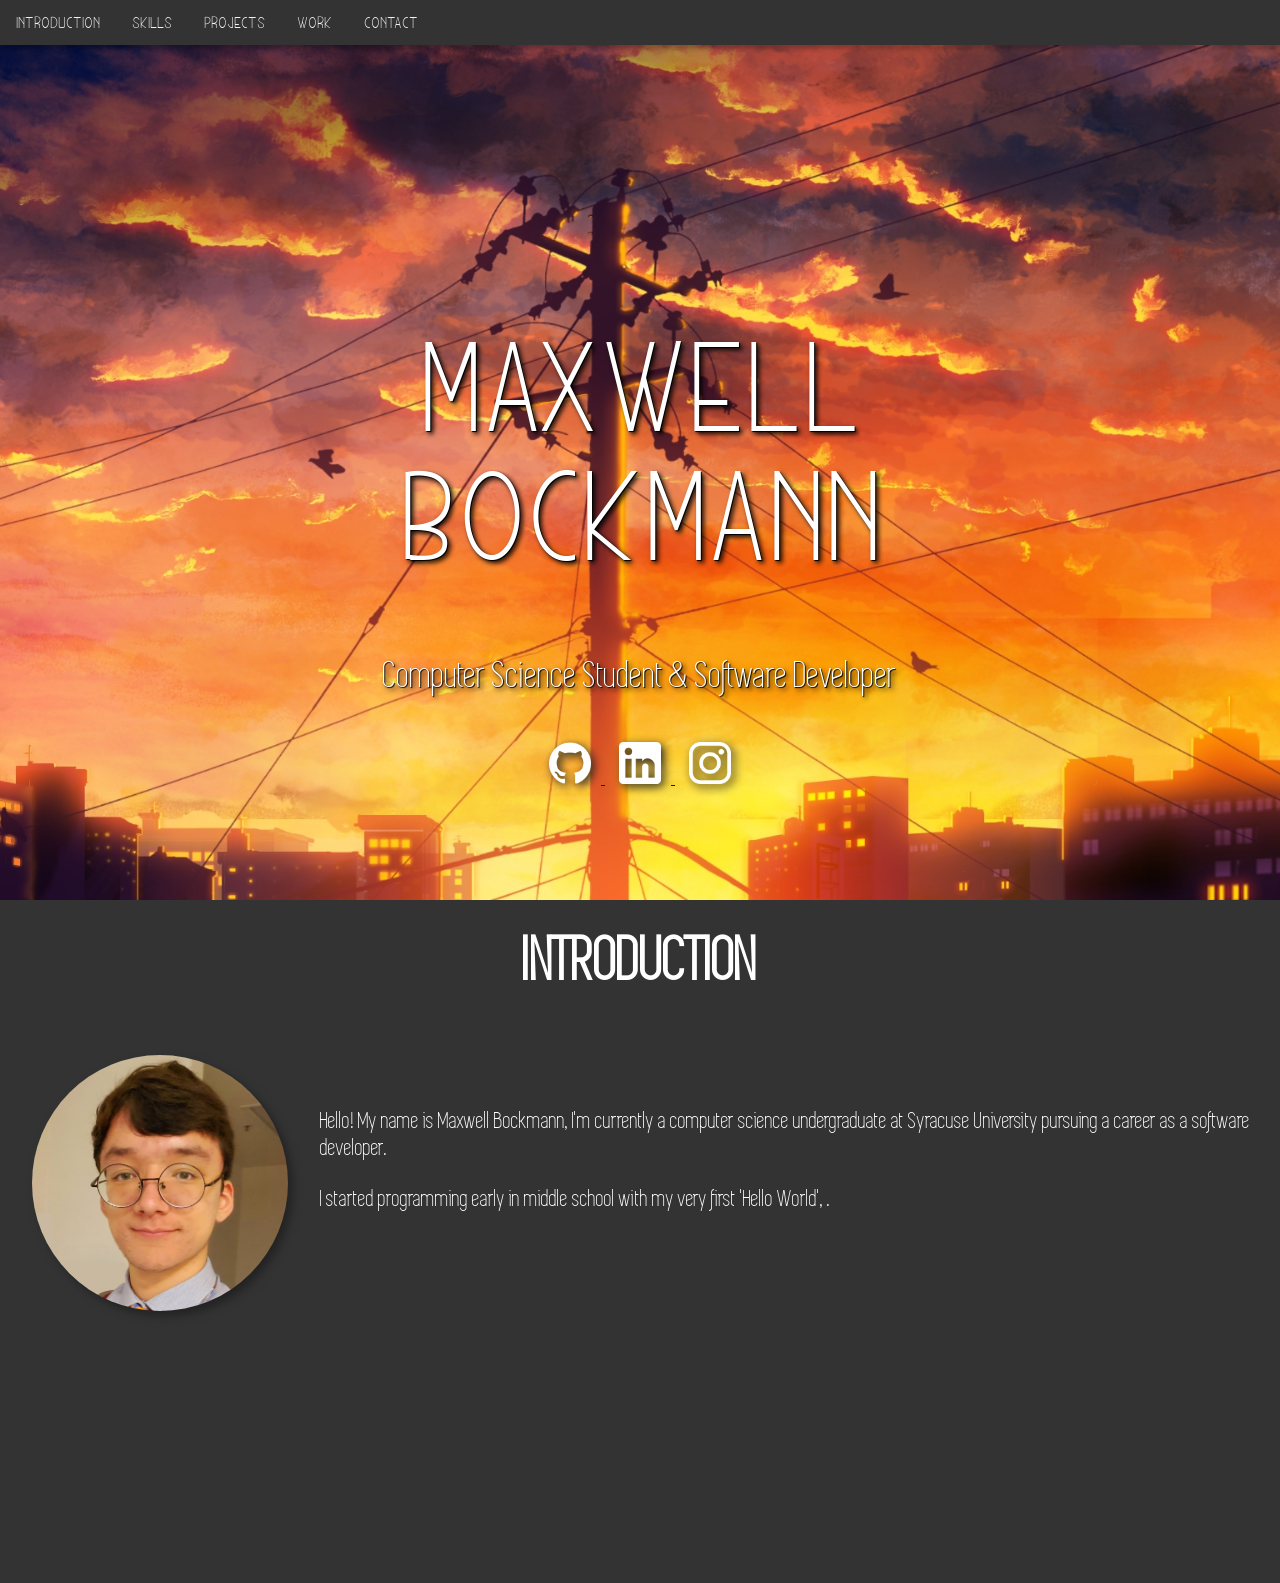
==== index.html @ 917607c6 "Add files via upload" ====
<!--This website was made from scratch using HTML/CSS, my third attempt at steering away from WYSIWYG. Name animation code sourced from FreeFrontend (https://freefrontend.com/css-text-animations/).-->
<!DOCTYPE html>
<html>
<head>
  <link rel="stylesheet" href="style.css">
</head>
<body>
   <div class="topnavbar"> <!-- Navigation bar -->
      <a class="active" href="#intro">Introduction</a>
      <a href="#skills">Skills</a>
      <a href="#projects">Projects</a>
      <a href="#work">Work</a>
      <a href="#contact">Contact</a>
   </div>
   <div class="bgparallax", id="fullsize">
     <div class="bgcenteredtext">Maxwell<br> Bockmann</div>
     <div class="bgcenteredsubtext">Computer Science Student & Software Developer</div>
     <div class="links">
       <a href="https://github.com/plaudible">
         <img src="Images/github.png" alt="HTML tutorial" style="width:42px;height:42px;padding-right:10px;">
      </a><b> ‎‎‎‎</b>
      <a href="https://www.linkedin.com/in/maxwell-bockmann-601927151/">
        <img src="Images/linkedin.png" alt="HTML tutorial" style="width:42px;height:42px;padding-left:10px;padding-right:10px;">
      </a><b> ‎‎‎‎</b>
      <a href="https://www.instagram.com/plaudible/?hl=en">
        <img src="Images/instagram.png" alt="HTML tutorial" style="width:42px;height:42px;padding-left:10px;">
     </a>
     </div>
  </div>
  <div class="introduction", id="divstyle1">
    <h1>INTRODUCTION</h1>
  </div>
  <div class="introbody" id="divstyle1">
    <div class="intropicture"><img src="Images/me.jpg" alt="HTML tutorial" id="intropicture"></div>
    <div class="introtext">
      <p>Hello! My name is Maxwell Bockmann, I'm currently a computer science undergraduate at Syracuse University pursuing a career as a software developer.</p>
      <p>I started programming early in middle school with my very first 'Hello World', .</p>
    </div>
  </div>
</body>
</html>
---- style.css ----
@font-face {
    font-family: "Munich Sans";
    src: url("Fonts/munich-sans.ttf");
}

@font-face {
    font-family: "Simplifica";
    src: url("Fonts/simplifica.ttf");
}

html,body{ margin:0; padding:0; height:100%; width:100%; }
h1{
  position: relative;
  font-family: Simplifica;
  font-size: 5vw;
  color: white;
  display: block;
  text-align: center;
  margin-top: 0px;
}

p{
  position: relative;
  font-family: Simplifica;
  font-size: 24px;
  color: white;
  text-align: left;
}

/*===================NAVIGATION BAR===============*/
.topnavbar {
 font-family: Munich Sans;
 overflow: hidden;
 background-color: #333;
 position: fixed; /* Set the navbar to fixed position */
 top: 0; /* Position the navbar at the top of the page */
 width: 100%; /* Full width */
 box-shadow: 0 8px 4px -4px rgba(0,0,0,.2);
 z-index: 500;
}

/* Links inside the navbar */
.topnavbar a {
 float: left;
 display: block;
 color: #f2f2f2;
 text-align: center;
 padding: 14px 16px;
 text-decoration: none;
}

/* Change background on mouse-over */
.topnavbar a:hover {
 background: #ddd;
 color: black;
}
/*===================BACKGROUND PARALLAX IMAGE AND LANDING===============*/
.bgparallax {
  /*Source*/
  background-image: url("bgparallax.jpg");
  /*Move margin, make image wider, set min height*/
  min-height: 900px;
  width: 100%;
  max-height: 100vh;
  /*Parallax scrolling effect*/
  background-attachment: fixed;
  background-position: center;
  background-repeat: no-repeat;
  background-size: cover;
  object-fit: cover;
}
.bgcenteredtext {
  position: absolute;
  font-family: Munich Sans;
  font-size: 10vw;
  color: white;
  text-shadow: 1px 1px 1px #000, 3px 3px 5px black;
  top: 50%;
  display: block;
  left: 50%;
  transform: translate(-50%, -50%);
  text-align: center;
  animation: reveal 3000ms ease-in-out forwards 200ms,
             glow 2500ms linear infinite 2000ms;
}
.bgcenteredsubtext {
  position: absolute;
  font-family: Simplifica;
  font-size: 3vw;
  color: white;
  text-shadow: 1px 1px 1px #000, 3px 3px 5px black;
  top: 75%;
  left: 50%;
  transform: translate(-50%, -50%);
  text-align: center;
}

@keyframes reveal {
  80%{
    letter-spacing: 20px;
  }
  100% {
    background-size: 300% 300%;
  }
}
@keyframes glow {
  40% {
    text-shadow: 0 0 8px #fff;
  }
}

.links {
  position: absolute;
  top: 85%;
  left: 50%;
  transform: translate(-50%, -50%);
  -webkit-filter: drop-shadow(3px 3px 5px #222);
  filter: drop-shadow(3px 3px 5px #222);
}

#full-size{
  height:100%;
  width:100%;
}
  /*===================INTRODUCTION===============*/

.introduction, .introbody{
  background-color: #333333;
  padding-top: 25px;
}

#intropicture {
  position:relative;
  top: 85%;
  left: 50%;
  transform: translate(-50%, -50%);
  -webkit-filter: drop-shadow(5px 5px 5px #222);
  filter: drop-shadow(5px 5px 5px #222);
  width:20vw;
  height:20vw;
  border-radius:50%;
}

.introbody{
  padding-top: 200px;
  margin-top:-55px;
  padding-bottom: 400px;
}

.intropicture{
  float:left;

  width: 25%;
}

.introtext{
  float:right;
  margin-top: -100px;
  width: 75%;
}
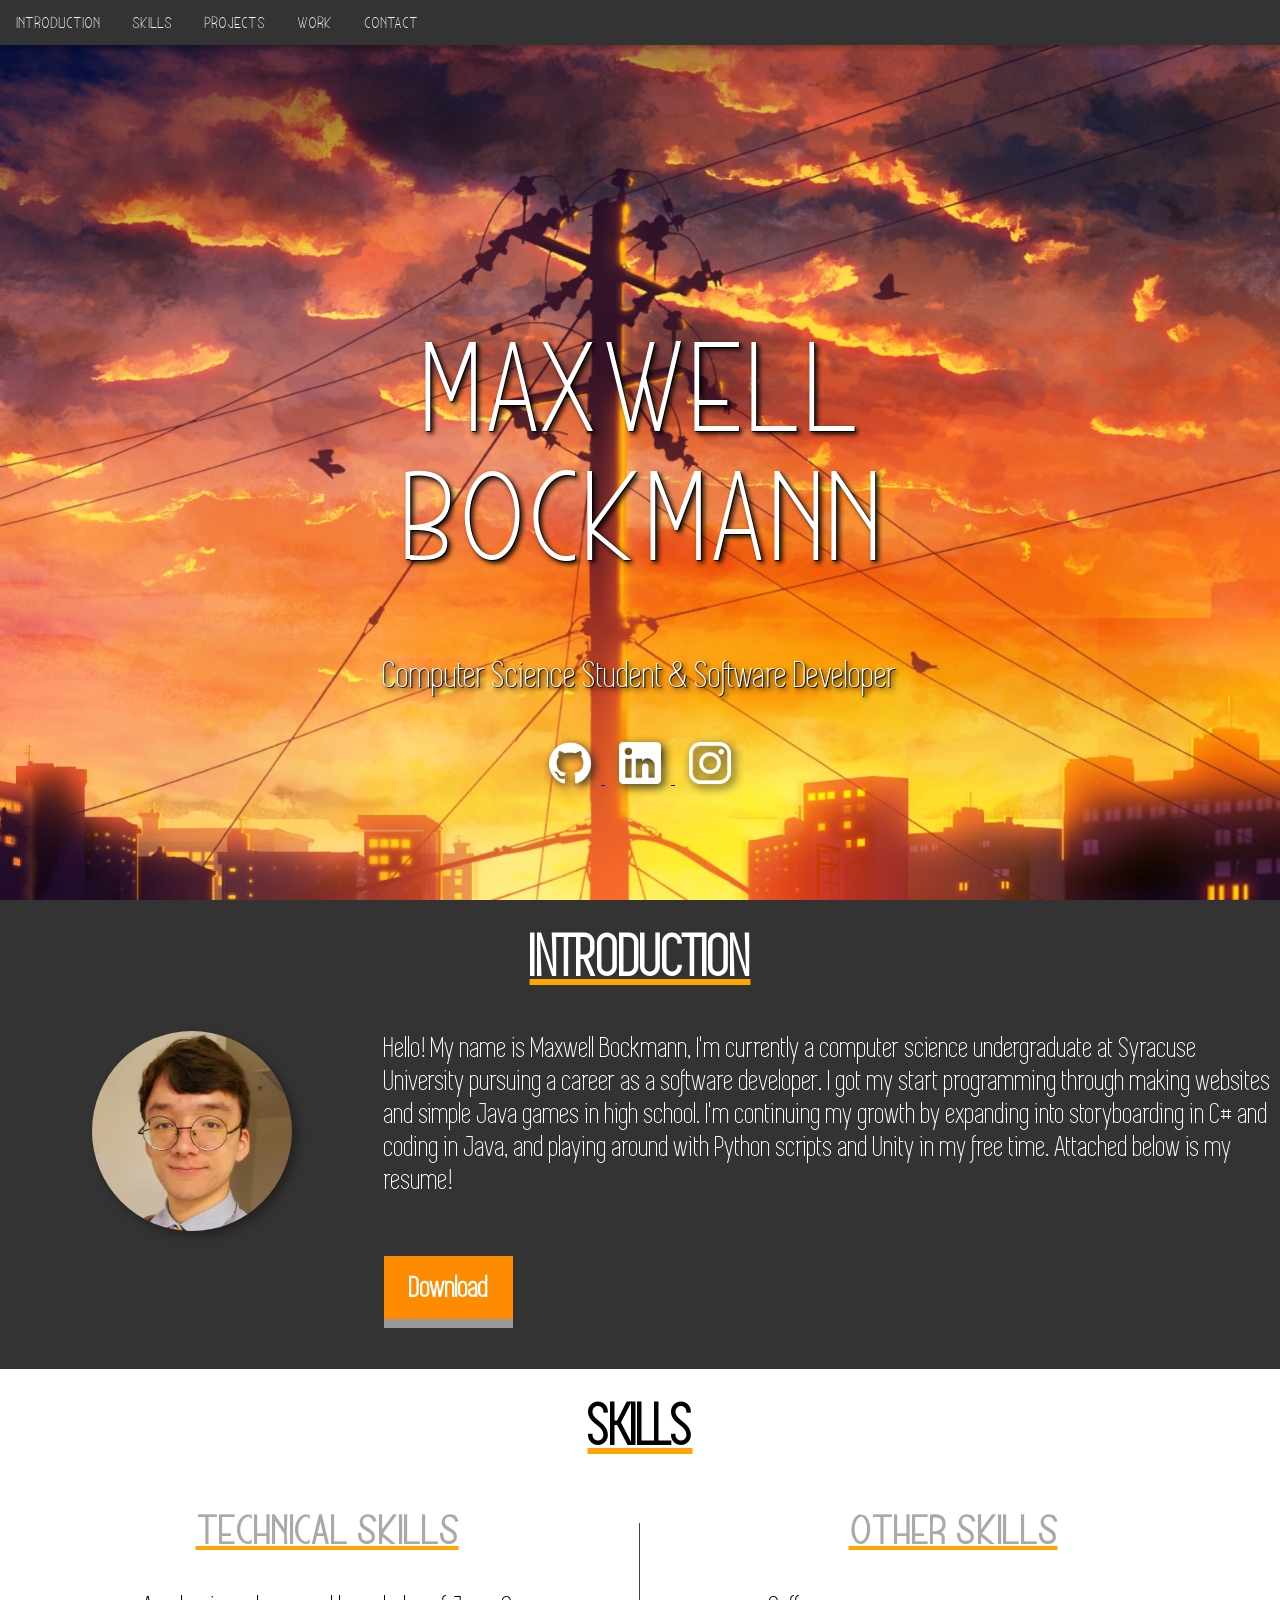
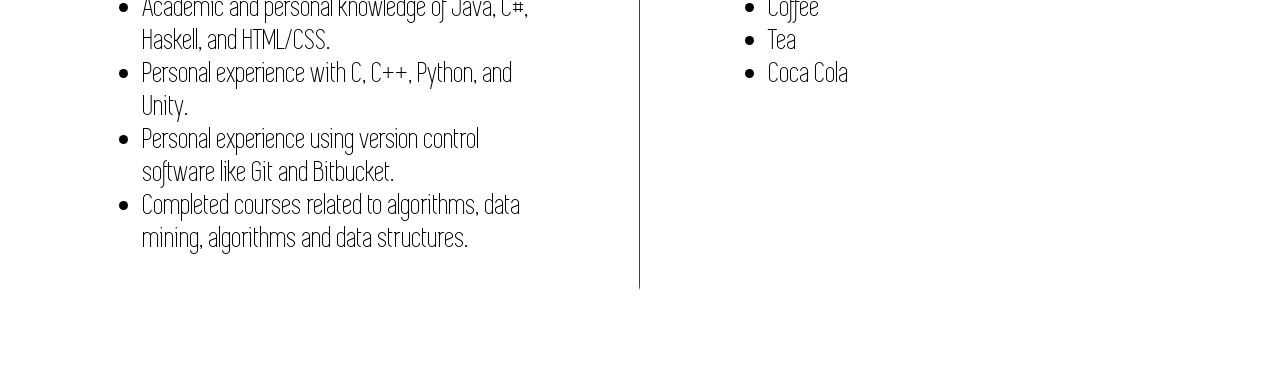
==== commit b54bf1ce: "Add files via upload" ====
--- a/index.html
+++ b/index.html
@@ -28,14 +28,38 @@
      </a>
      </div>
   </div>
-  <div class="introduction", id="divstyle1">
+  <div class="introduction">
     <h1>INTRODUCTION</h1>
   </div>
-  <div class="introbody" id="divstyle1">
-    <div class="intropicture"><img src="Images/me.jpg" alt="HTML tutorial" id="intropicture"></div>
-    <div class="introtext">
-      <p>Hello! My name is Maxwell Bockmann, I'm currently a computer science undergraduate at Syracuse University pursuing a career as a software developer.</p>
-      <p>I started programming early in middle school with my very first 'Hello World', .</p>
+  <div class="introwrapper">
+    <div class="introleft"><img src="Images/me.jpg" alt="HTML tutorial" id="intropicture"></div>
+    <div class="introright">
+      <span class="introbodyformat">Hello! My name is Maxwell Bockmann, I'm currently a computer science undergraduate at Syracuse University pursuing a career as a software developer.
+      I got my start programming through making websites and simple Java games in high school. I'm continuing my growth by expanding into storyboarding in C# and coding in Java, and playing around with Python scripts and Unity in my free time. Attached below is my resume!</span>
+    </div>
+    <div class ="introbutton"><button type="button" onclick="window.open('Files/resume.pdf')"id="introbutton">Download</button></div>
+  </div>
+  <div class="skills">
+    <h2>SKILLS</h2>
+  </div>
+  <div class="skillswrapper">
+    <div class="skillsleft">
+      <h3>Technical Skills</h3>
+      <ul class = "skillsbodyformat">
+        <li>Academic and personal knowledge of Java, C#, Haskell, and HTML/CSS.</li>
+        <li>Personal experience with C, C++, Python, and Unity.</li>
+        <li>Personal experience using version control software like Git and Bitbucket.</li>
+        <li>Completed courses related to algorithms, data mining, algorithms and data structures. </li>
+      </ul>
+   </div>
+    <div class="skillsmiddle"><img src="Images/bar.png" alt="HTML tutorial" id="skillspicture"></div>
+    <div class="skillsright">
+      <h3>Other Skills</h3>
+      <ul class = "skillsbodyformat">
+        <li>Coffee</li>
+        <li>Tea</li>
+        <li>Coca Cola</li>
+      </ul>
     </div>
   </div>
 </body>
--- a/style.css
+++ b/style.css
@@ -8,23 +8,42 @@
     src: url("Fonts/simplifica.ttf");
 }
 
-html,body{ margin:0; padding:0; height:100%; width:100%; }
+html,body{ margin:0; padding:0; height:100%; width:100%;scroll-behavior: smooth;
+}
 h1{
   position: relative;
   font-family: Simplifica;
-  font-size: 5vw;
+  font-size: 60px;
   color: white;
   display: block;
   text-align: center;
   margin-top: 0px;
-}
-
-p{
+  text-decoration: underline;
+  text-decoration-color: orange;
+}
+
+h2{
   position: relative;
   font-family: Simplifica;
-  font-size: 24px;
-  color: white;
-  text-align: left;
+  font-size: 60px;
+  color: black;
+  display: block;
+  text-align: center;
+  margin-top: 0px;
+  text-decoration: underline;
+  text-decoration-color: orange;
+}
+
+h3{
+  position: relative;
+  font-family: Munich Sans;
+  font-size: 40px;
+  color: #A9A9A9;
+  display: block;
+  text-align: center;
+  margin-top: 0px;
+  text-decoration: underline;
+  text-decoration-color: orange;
 }
 
 /*===================NAVIGATION BAR===============*/
@@ -124,37 +143,162 @@
 }
   /*===================INTRODUCTION===============*/
 
-.introduction, .introbody{
+.introduction{
   background-color: #333333;
   padding-top: 25px;
+  padding-bottom: 1px;
 }
 
 #intropicture {
-  position:relative;
-  top: 85%;
-  left: 50%;
-  transform: translate(-50%, -50%);
   -webkit-filter: drop-shadow(5px 5px 5px #222);
   filter: drop-shadow(5px 5px 5px #222);
-  width:20vw;
-  height:20vw;
+  width:200px;
+  height:200px;
   border-radius:50%;
-}
-
-.introbody{
-  padding-top: 200px;
-  margin-top:-55px;
-  padding-bottom: 400px;
-}
-
-.intropicture{
-  float:left;
-
-  width: 25%;
-}
-
-.introtext{
-  float:right;
-  margin-top: -100px;
-  width: 75%;
-}
+  display:block;
+  margin-left: auto;
+  margin-right: auto;
+}
+
+.introwrapper{
+  display:flex;
+  flex-wrap: wrap;
+  justify-content: flex-end;
+  background-color: #333333;
+  padding-bottom:50px;
+}
+
+.introleft{
+  width: 30%;
+  padding-bottom: 25px;
+}
+
+.introright{
+  width: 70%;
+  flex-basis: 70%;
+  padding-bottom: 25px;
+}
+
+.introbutton{
+  width:70%;
+  flex-basis: 70%;
+}
+
+@media (max-width: 767px){
+  .wrap {
+    flex-direction: column-reverse;
+  }
+  .introleft,
+  .introright,
+  .introbutton{
+    width: auto;
+    display:block;
+    margin-left: auto;
+    margin-right: auto;
+    text-align: center;
+
+  }
+}
+
+#introbutton{
+  background-color: #FF8C00;
+  padding: 15px 25px;
+  font-size: 30px;
+  font-family: Simplifica;
+  font-weight: bold;
+  text-align: center;
+  cursor: pointer;
+  outline: none;
+  color: #fff;
+  border: none;
+  box-shadow: 0 9px #999;
+  transition: 0.3s;
+}
+
+#introbutton:hover {background-color: #C0500C}
+
+#introbutton:active {
+  background-color: #C0500C;
+  box-shadow: 0 5px #666;
+  transform: translateY(4px);
+}
+.introbodyformat{
+  position: relative;
+  font-family: Simplifica;
+  font-size: 30px;
+  color: white;
+  text-align: left;
+}
+
+  /*===================SKILLS===============*/
+  .skills{
+    padding-top: 25px;
+  }
+
+  #skillspicture {
+    height:400px;
+    width: 10px;
+    border-radius:50%;
+    display:block;
+    margin-left: auto;
+    margin-right: auto;
+  }
+
+  .skillsleft{
+    width: 35%;
+    padding-right: 25px;
+    padding-left: 25px;
+    padding-bottom: 20px;
+  }
+
+  .skillsright{
+    width: 35%;
+    padding-right: 25px;
+    padding-left: 25px;
+    text-align: left;
+  }
+
+  .skillsmiddle{
+    width: 5%;
+    flex-basis: 10%;
+    padding-bottom: 25px;
+    text-align: left;
+  }
+
+  .skillsbodyformat{
+    position: relative;
+    font-family: Simplifica;
+    font-size: 30px;
+    color: black;
+    text-align: left;
+  }
+
+  .skillswrapper{
+    display:flex;
+    flex-wrap: wrap;
+    justify-content: center;
+    background-color: white;
+    padding-bottom:50px;
+    margin: 0 auto;
+
+  }
+
+  @media (max-width: 767px){
+    .wrap {
+      flex-direction: column-reverse;
+    }
+    .skillsleft,
+    .skillsright{
+      width: auto;
+      display:block;
+      margin-left: auto;
+      margin-right: auto;
+      text-align: center;
+
+    }
+    .skillsmiddle{
+      visibility: hidden;
+      display: none;
+      opacity: 0;
+    }
+  }
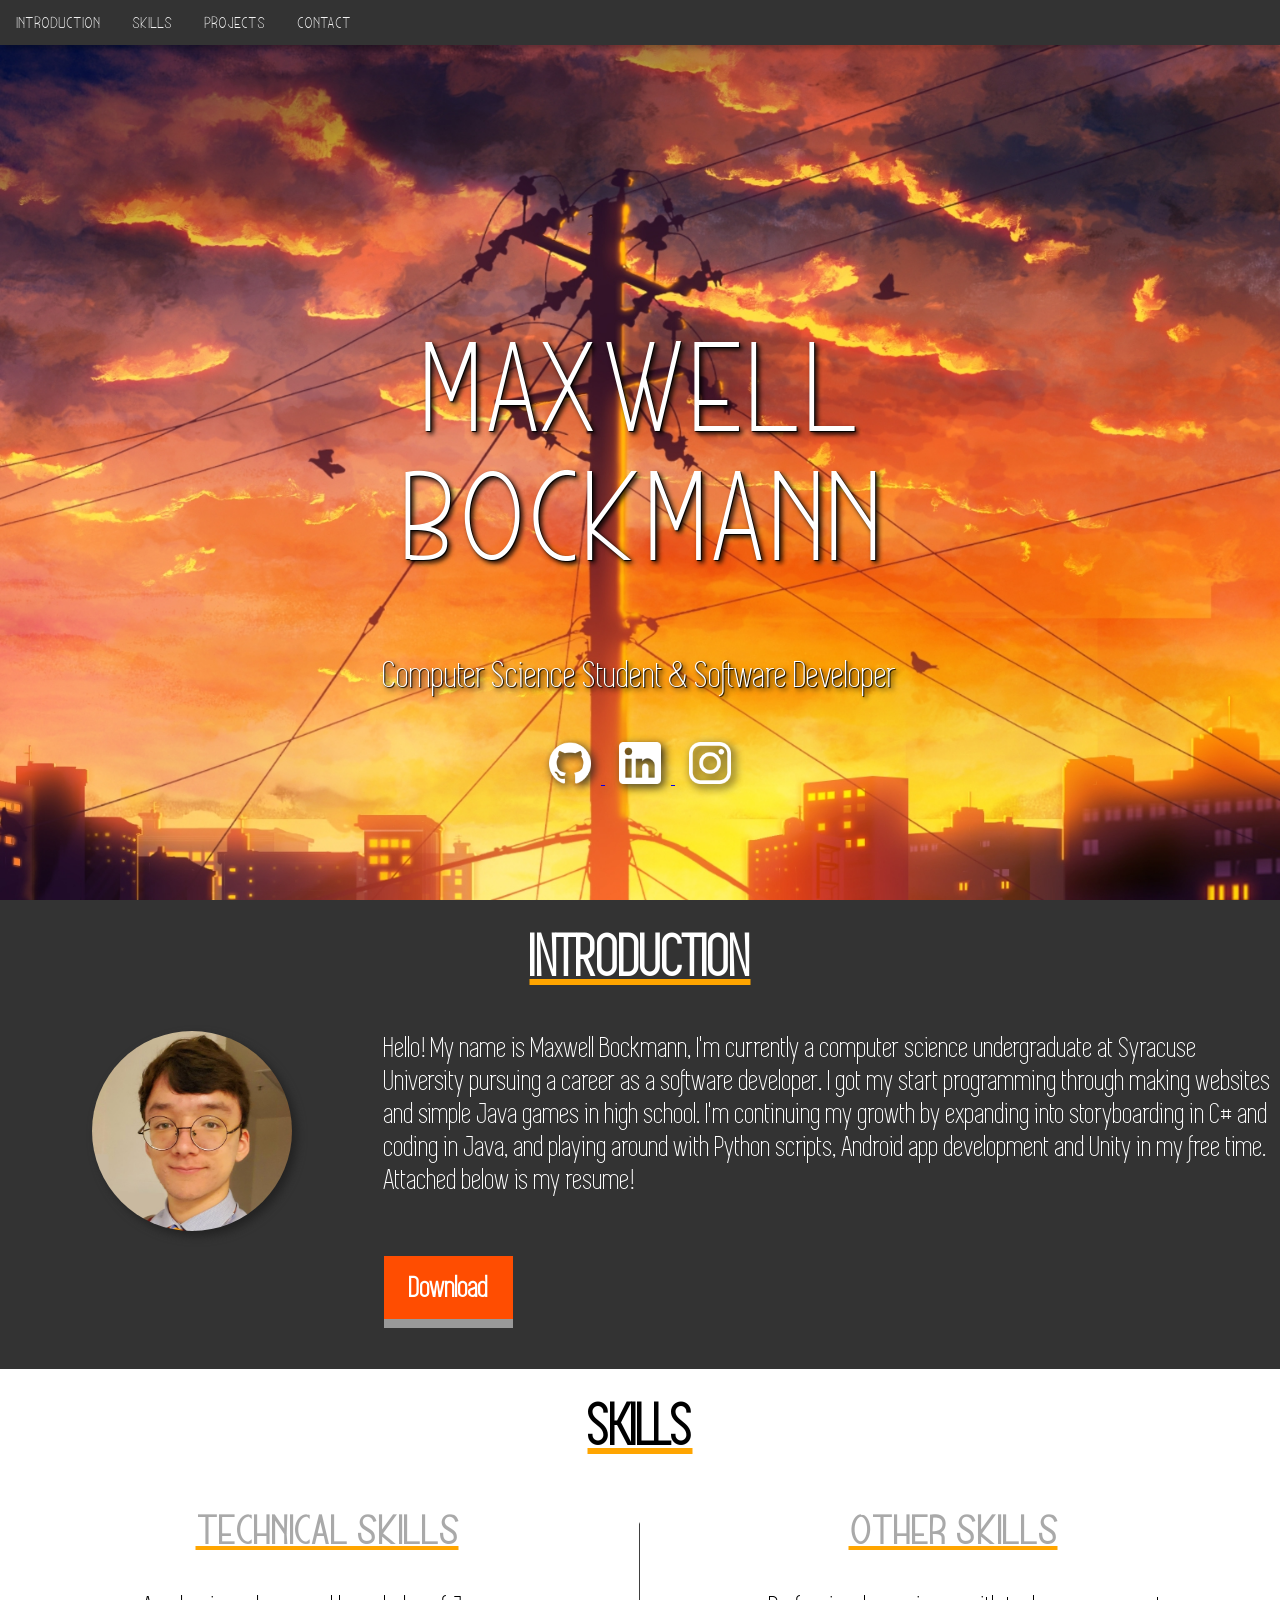
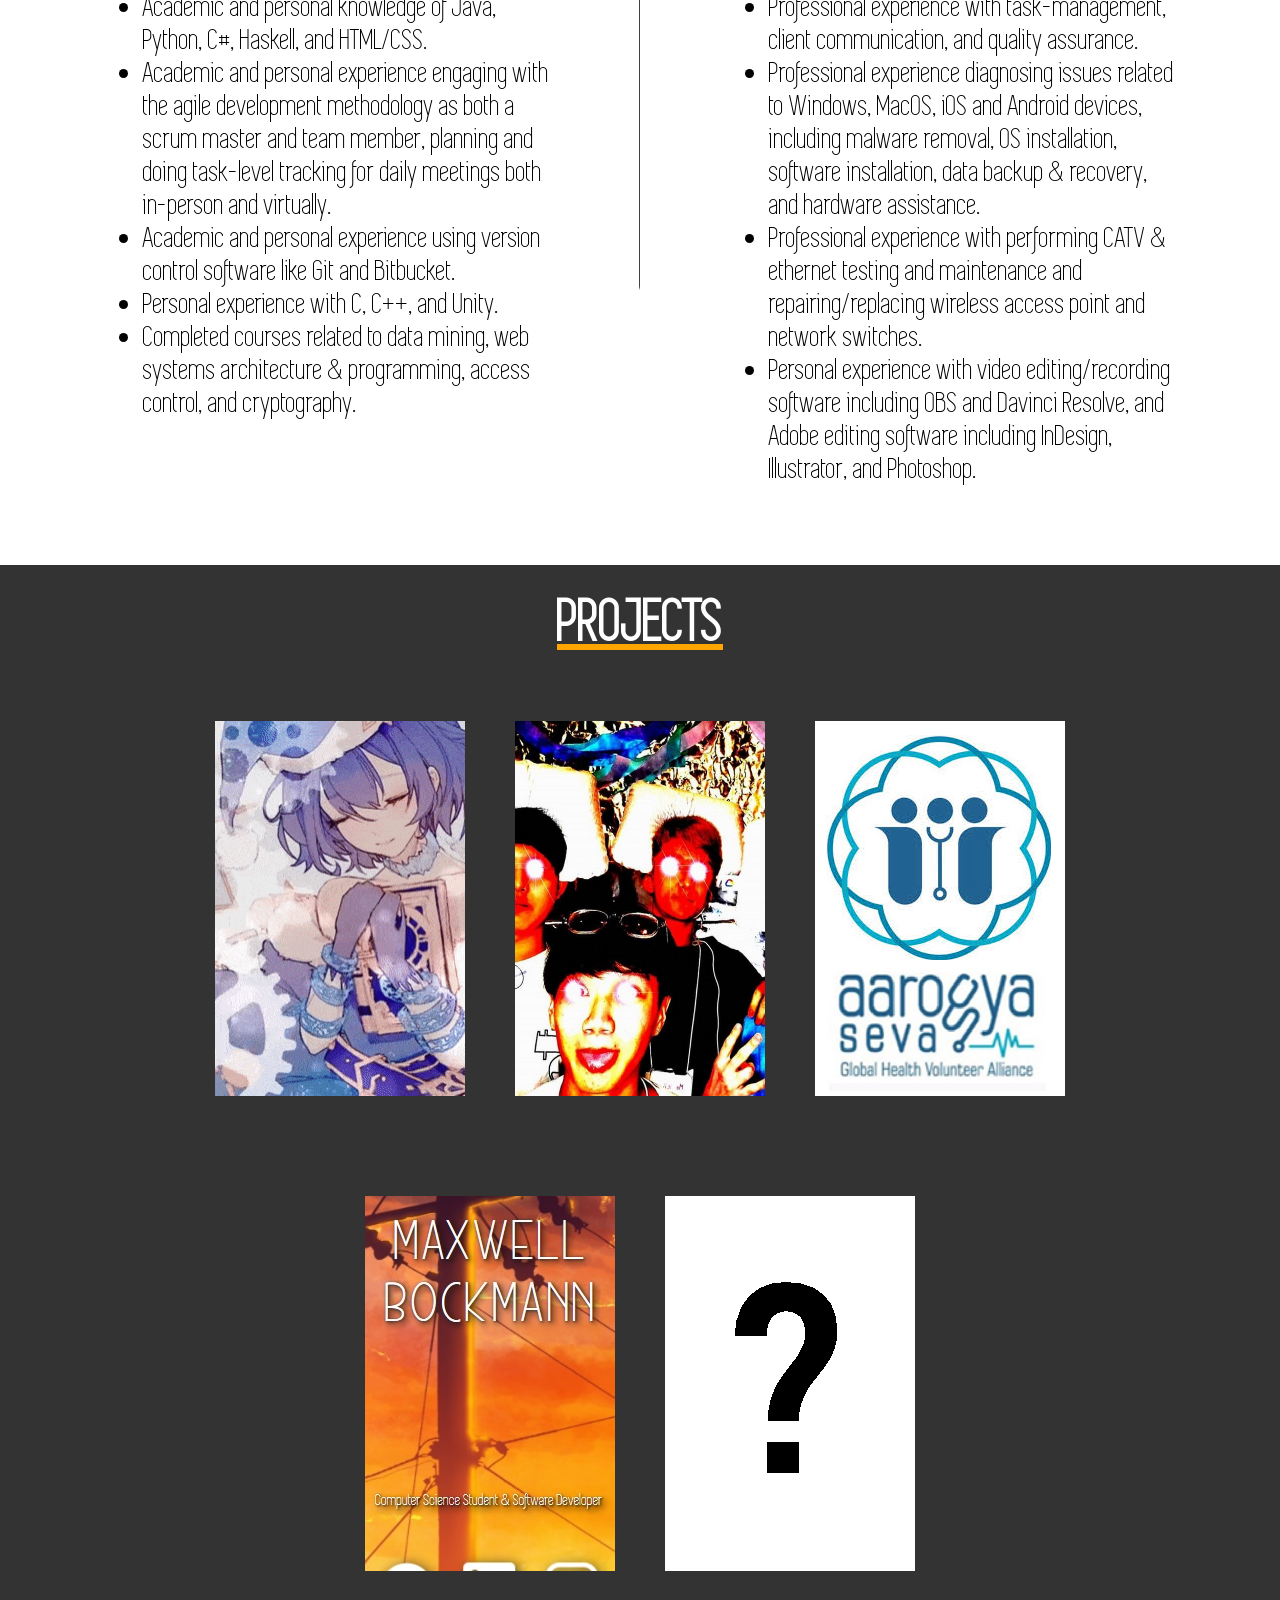
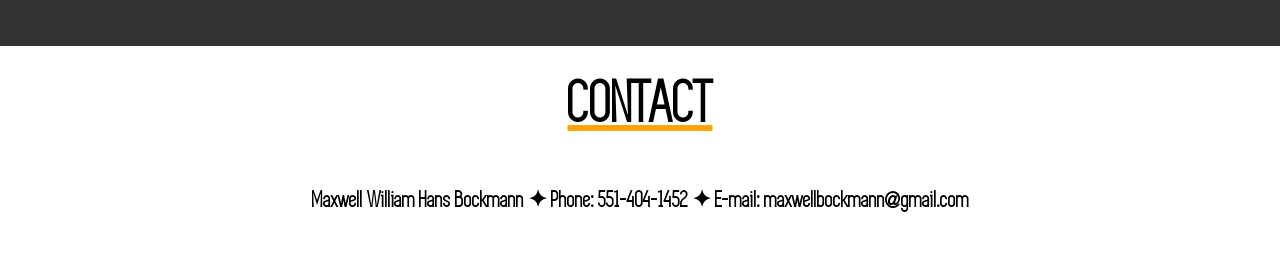
==== commit 74a4da9d: "Add files via upload" ====
--- a/index.html
+++ b/index.html
@@ -1,5 +1,5 @@
 
-<!--This website was made from scratch using HTML/CSS, my third attempt at steering away from WYSIWYG. Name animation code sourced from FreeFrontend (https://freefrontend.com/css-text-animations/).-->
+<!--This website was made from scratch using purely HTML/CSS, my third attempt at steering away from WYSIWYG. Name animation code sourced from FreeFrontend (https://freefrontend.com/css-text-animations/).-->
 <!DOCTYPE html>
 <html>
 <head>
@@ -7,10 +7,9 @@
 </head>
 <body>
    <div class="topnavbar"> <!-- Navigation bar -->
-      <a class="active" href="#intro">Introduction</a>
+      <a href="#introduction">Introduction</a>
       <a href="#skills">Skills</a>
       <a href="#projects">Projects</a>
-      <a href="#work">Work</a>
       <a href="#contact">Contact</a>
    </div>
    <div class="bgparallax", id="fullsize">
@@ -18,49 +17,108 @@
      <div class="bgcenteredsubtext">Computer Science Student & Software Developer</div>
      <div class="links">
        <a href="https://github.com/plaudible">
-         <img src="Images/github.png" alt="HTML tutorial" style="width:42px;height:42px;padding-right:10px;">
+         <img src="Images/github.png" style="width:42px;height:42px;padding-right:10px;">
       </a><b> ‎‎‎‎</b>
       <a href="https://www.linkedin.com/in/maxwell-bockmann-601927151/">
-        <img src="Images/linkedin.png" alt="HTML tutorial" style="width:42px;height:42px;padding-left:10px;padding-right:10px;">
+        <img src="Images/linkedin.png"style="width:42px;height:42px;padding-left:10px;padding-right:10px;">
       </a><b> ‎‎‎‎</b>
       <a href="https://www.instagram.com/plaudible/?hl=en">
-        <img src="Images/instagram.png" alt="HTML tutorial" style="width:42px;height:42px;padding-left:10px;">
+        <img src="Images/instagram.png" style="width:42px;height:42px;padding-left:10px;">
      </a>
      </div>
   </div>
-  <div class="introduction">
+  <div class="introduction" id = "introduction">
     <h1>INTRODUCTION</h1>
   </div>
   <div class="introwrapper">
     <div class="introleft"><img src="Images/me.jpg" alt="HTML tutorial" id="intropicture"></div>
     <div class="introright">
       <span class="introbodyformat">Hello! My name is Maxwell Bockmann, I'm currently a computer science undergraduate at Syracuse University pursuing a career as a software developer.
-      I got my start programming through making websites and simple Java games in high school. I'm continuing my growth by expanding into storyboarding in C# and coding in Java, and playing around with Python scripts and Unity in my free time. Attached below is my resume!</span>
+      I got my start programming through making websites and simple Java games in high school. I'm continuing my growth by expanding into storyboarding in C# and coding in Java, and playing around with Python scripts, Android app development and Unity in my free time. Attached below is my resume!</span>
     </div>
     <div class ="introbutton"><button type="button" onclick="window.open('Files/resume.pdf')"id="introbutton">Download</button></div>
   </div>
-  <div class="skills">
+  <div class="skills" id = "skills">
     <h2>SKILLS</h2>
   </div>
   <div class="skillswrapper">
     <div class="skillsleft">
       <h3>Technical Skills</h3>
       <ul class = "skillsbodyformat">
-        <li>Academic and personal knowledge of Java, C#, Haskell, and HTML/CSS.</li>
-        <li>Personal experience with C, C++, Python, and Unity.</li>
-        <li>Personal experience using version control software like Git and Bitbucket.</li>
-        <li>Completed courses related to algorithms, data mining, algorithms and data structures. </li>
+        <li>Academic and personal knowledge of Java, Python, C#, Haskell, and HTML/CSS.</li>
+        <li>Academic and personal experience engaging with the agile development methodology as both a scrum master and team member, planning and doing task-level tracking for daily meetings both in-person and virtually.</li>
+        <li>Academic and personal experience using version control software like Git and Bitbucket.</li>
+        <li>Personal experience with C, C++, and Unity.</li>
+        <li>Completed courses related to data mining, web systems architecture & programming, access control, and cryptography. </li>
       </ul>
    </div>
     <div class="skillsmiddle"><img src="Images/bar.png" alt="HTML tutorial" id="skillspicture"></div>
     <div class="skillsright">
       <h3>Other Skills</h3>
       <ul class = "skillsbodyformat">
-        <li>Coffee</li>
-        <li>Tea</li>
-        <li>Coca Cola</li>
+        <li>Professional experience with task-management, client communication, and quality assurance.</li>
+        <li>Professional experience diagnosing issues related to Windows, MacOS, iOS and Android devices, including malware removal, OS installation, software installation, data backup & recovery, and hardware assistance. </li>
+        <li>Professional experience with performing CATV & ethernet testing and maintenance and repairing/replacing wireless access point and network switches.</li>
+        <li>Personal experience with video editing/recording software including OBS and Davinci Resolve, and Adobe editing software including InDesign, Illustrator, and Photoshop.</li>
       </ul>
     </div>
   </div>
+  <div class="projects" id="projects">
+    <h1>PROJECTS</h1>
+  </div>
+  <div class="projectswrapper">
+    <div class="projectsindiv"><img src="Images/storyboards.gif" class="projectsimage">
+      <div class="projectsoverlay">
+        <div class="projectstext">
+          <h1>Storyboards</h1>
+          I developed/modified scripts in C# to create animations that serve as background visuals for game levels.
+          <div class="projectsbuttonwrapper"><button id="projectsbuttons" onclick="location.href='https://github.com/Plaudible/storyboards'" type="button">GitHub</button></div>
+        </div>
+      </div>
+    </div>
+    <div class="projectsindiv"><img src="Images/lazybot.jpg" class="projectsimage">
+        <div class="projectsoverlay">
+          <div class="projectstext">
+            <h1>Cusehacks Lazybot</h1>
+            Reddit bot using facial recognition Python scripts, demo on GitHub.
+            <div class="projectsbuttonwrapper"><button id="projectsbuttons" onclick="location.href='https://github.com/Plaudible/lazybot'" type="button">GitHub</button></div>
+          </div>
+        </div>
+    </div>
+    <div class="projectsindiv"><img src="Images/ehr.jpg" class="projectsimage">
+        <div class="projectsoverlay">
+          <div class="projectstext">
+            <h1>EHR4Kids</h1>
+            Website developed with a team to digitalize children's health records for a non-profit organization.
+            <div class="projectsbuttonwrapper"><button id="projectsbuttons" onclick="location.href='https://www.youtube.com/watch?v=Y2DE3AUJ3cw'" type="button">Demo</button></div>
+          </div>
+        </div>
+    </div>
+  </div>
+  <div class="projectswrapper">
+    <div class="projectsindiv"><img src="Images/website.jpg" class="projectsimage">
+      <div class="projectsoverlay">
+        <div class="projectstext">
+          <h1>This!</h1>
+          This website was a fun side project, made from scratch with no WYSIWYG editors.
+          <div class="projectsbuttonwrapper"><button id="projectsbuttons" onclick="location.href='https://github.com/Plaudible/personal-website'" type="button">GitHub</button></div>
+        </div>
+      </div>
+    </div>
+    <div class="projectsindiv"><img src="Images/more.png" class="projectsimage">
+      <div class="projectsoverlay">
+        <div class="projectstext">
+          <h1>...</h1>
+          And more to come, very soon!
+        </div>
+      </div>
+    </div>
+  </div>
+  <div class="contact" id = "contact">
+     <h2>CONTACT</h2>
+  </div>
+  <div class="contactwrapper">
+    <div class="contacttext">Maxwell William Hans Bockmann ✦ Phone: 551-404-1452 ✦ E-mail: maxwellbockmann@gmail.com</div>
+  </div>
 </body>
 </html>
--- a/style.css
+++ b/style.css
@@ -51,14 +51,13 @@
  font-family: Munich Sans;
  overflow: hidden;
  background-color: #333;
- position: fixed; /* Set the navbar to fixed position */
- top: 0; /* Position the navbar at the top of the page */
- width: 100%; /* Full width */
+ position: fixed;
+ top: 0;
+ width: 100%;
  box-shadow: 0 8px 4px -4px rgba(0,0,0,.2);
  z-index: 500;
 }
 
-/* Links inside the navbar */
 .topnavbar a {
  float: left;
  display: block;
@@ -68,7 +67,6 @@
  text-decoration: none;
 }
 
-/* Change background on mouse-over */
 .topnavbar a:hover {
  background: #ddd;
  color: black;
@@ -77,11 +75,9 @@
 .bgparallax {
   /*Source*/
   background-image: url("bgparallax.jpg");
-  /*Move margin, make image wider, set min height*/
   min-height: 900px;
   width: 100%;
   max-height: 100vh;
-  /*Parallax scrolling effect*/
   background-attachment: fixed;
   background-position: center;
   background-repeat: no-repeat;
@@ -201,7 +197,7 @@
 }
 
 #introbutton{
-  background-color: #FF8C00;
+  background-color: #ff4d01;
   padding: 15px 25px;
   font-size: 30px;
   font-family: Simplifica;
@@ -302,3 +298,103 @@
       opacity: 0;
     }
   }
+
+    /*===================PROJECtS==============*/
+.projects{
+  background-color: #333333;
+  padding-top: 25px;
+  padding-bottom: 1px;
+}
+.projectswrapper{
+  display:flex;
+  flex-wrap: wrap;
+  justify-content: center;
+  background-color: #333333;
+  padding-bottom:50px;
+}
+
+.projectsindiv {
+  position: relative;
+  width: 250px;
+  height: 375px;
+  margin: 25px;
+}
+
+.projectsimage {
+  display: block;
+  width: 250px;
+  height: 375px;
+}
+
+.projectsoverlay {
+  position: absolute;
+  top: 0;
+  bottom: 0;
+  left: 0;
+  right: 0;
+  height: 100%;
+  width: 100%;
+  opacity: 0;
+  transition: .5s ease;
+  background-color: orange;
+}
+
+.projectsindiv:hover .projectsoverlay {
+  opacity: 0.95;
+}
+
+.projectstext {
+  color: white;
+  font-size: 23px;
+  font-family: Simplifica;
+  font-weight: bold;
+  position: absolute;
+  top: 50%;
+  left: 50%;
+  -webkit-transform: translate(-50%, -50%);
+  -ms-transform: translate(-50%, -50%);
+  transform: translate(-50%, -50%);
+  text-align: center;
+}
+
+.projectsbuttonwrapper{
+  padding-top:25px;
+}
+
+#projectsbuttons{
+  background-color: #ff4d01;
+  padding: 15px 25px;
+  font-size: 25px;
+  font-family: Simplifica;
+  font-weight: bold;
+  text-align: center;
+  cursor: pointer;
+  outline: none;
+  color: #fff;
+  border: none;
+  box-shadow: 0 9px #999;
+  transition: 0.3s;
+}
+
+#projectsbuttons:hover {background-color: #C0500C}
+
+#projectsbuttons:active {
+  background-color: #C0500C;
+  box-shadow: 0 5px #666;
+  transform: translateY(4px);
+}
+    /*===================CONTACT==============*/
+    .contact{
+      background-color: white;
+      padding-top: 25px;
+    }
+    .contacttext {
+      color: black;
+      font-size: 23px;
+      font-family: Simplifica;
+      font-weight: bold;
+      position: relative;
+      text-align: center;
+      justify-content: center;
+      padding-bottom: 50px;
+    }
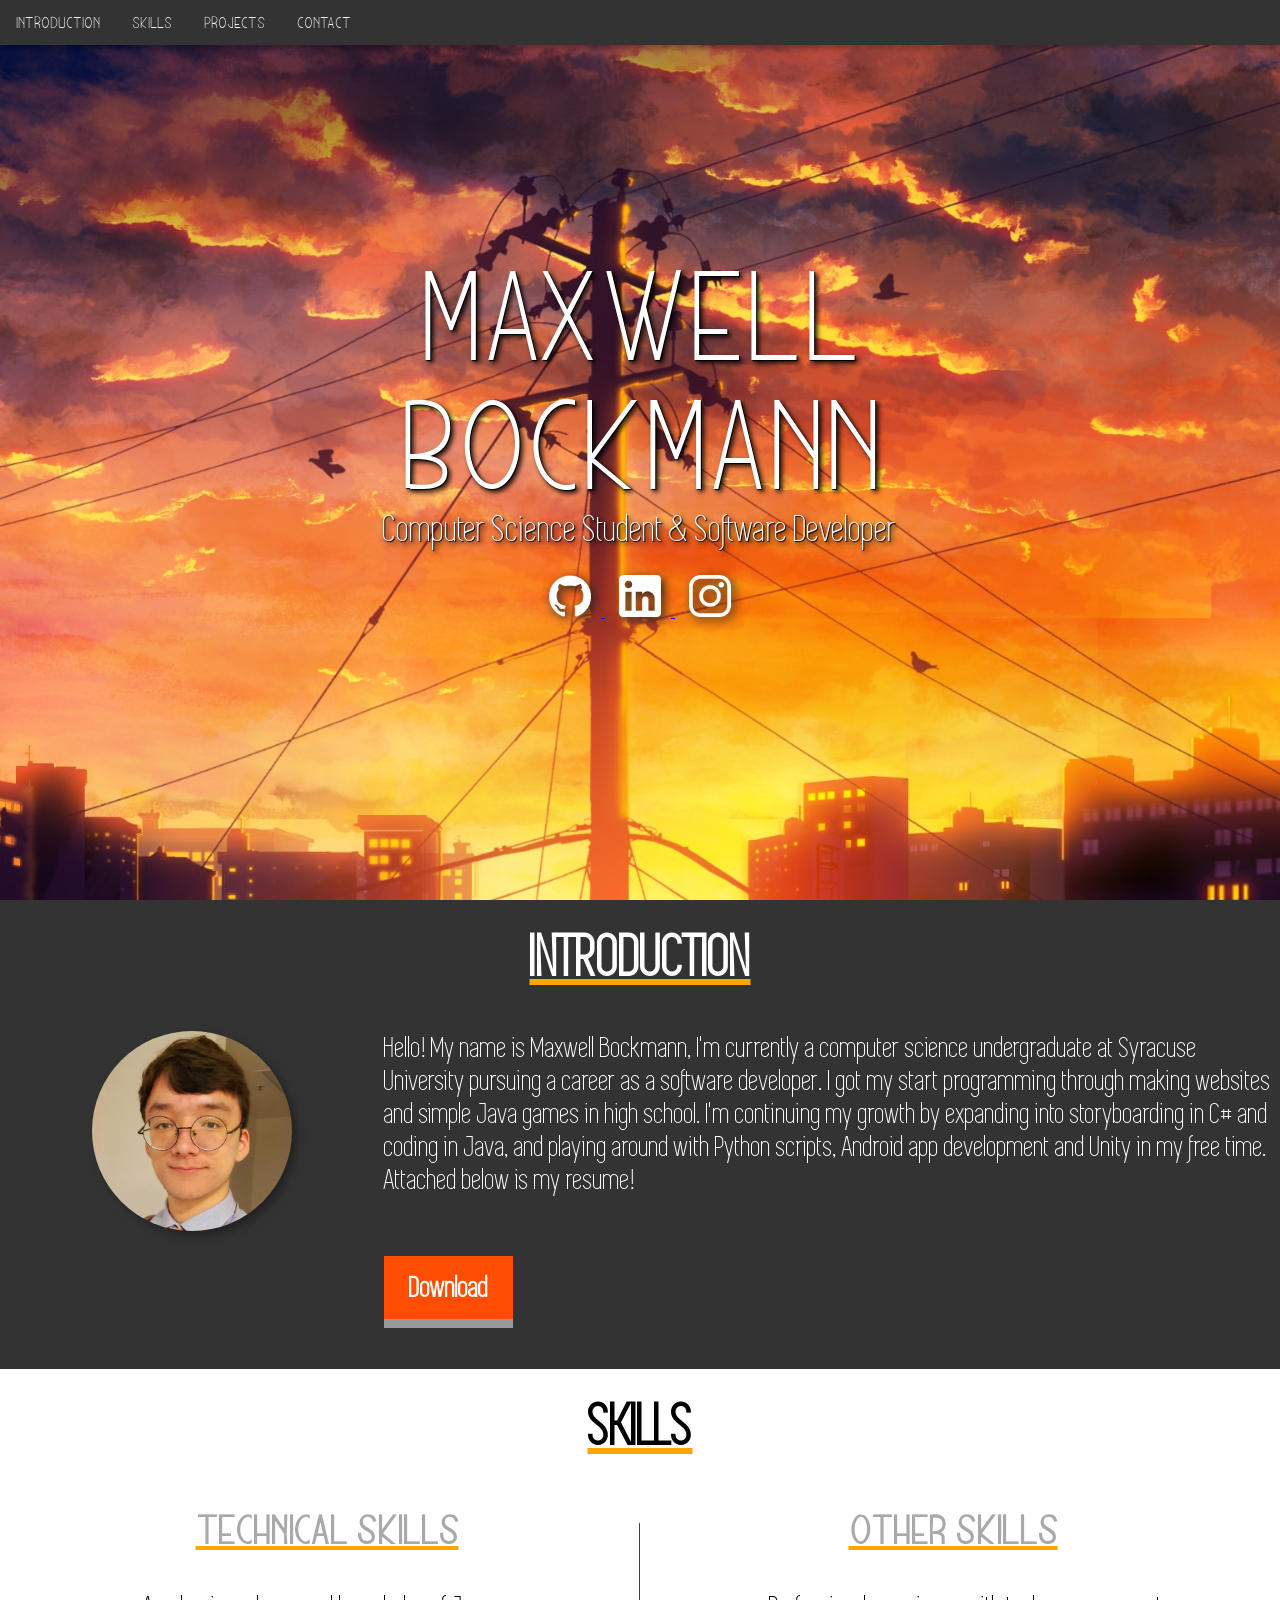
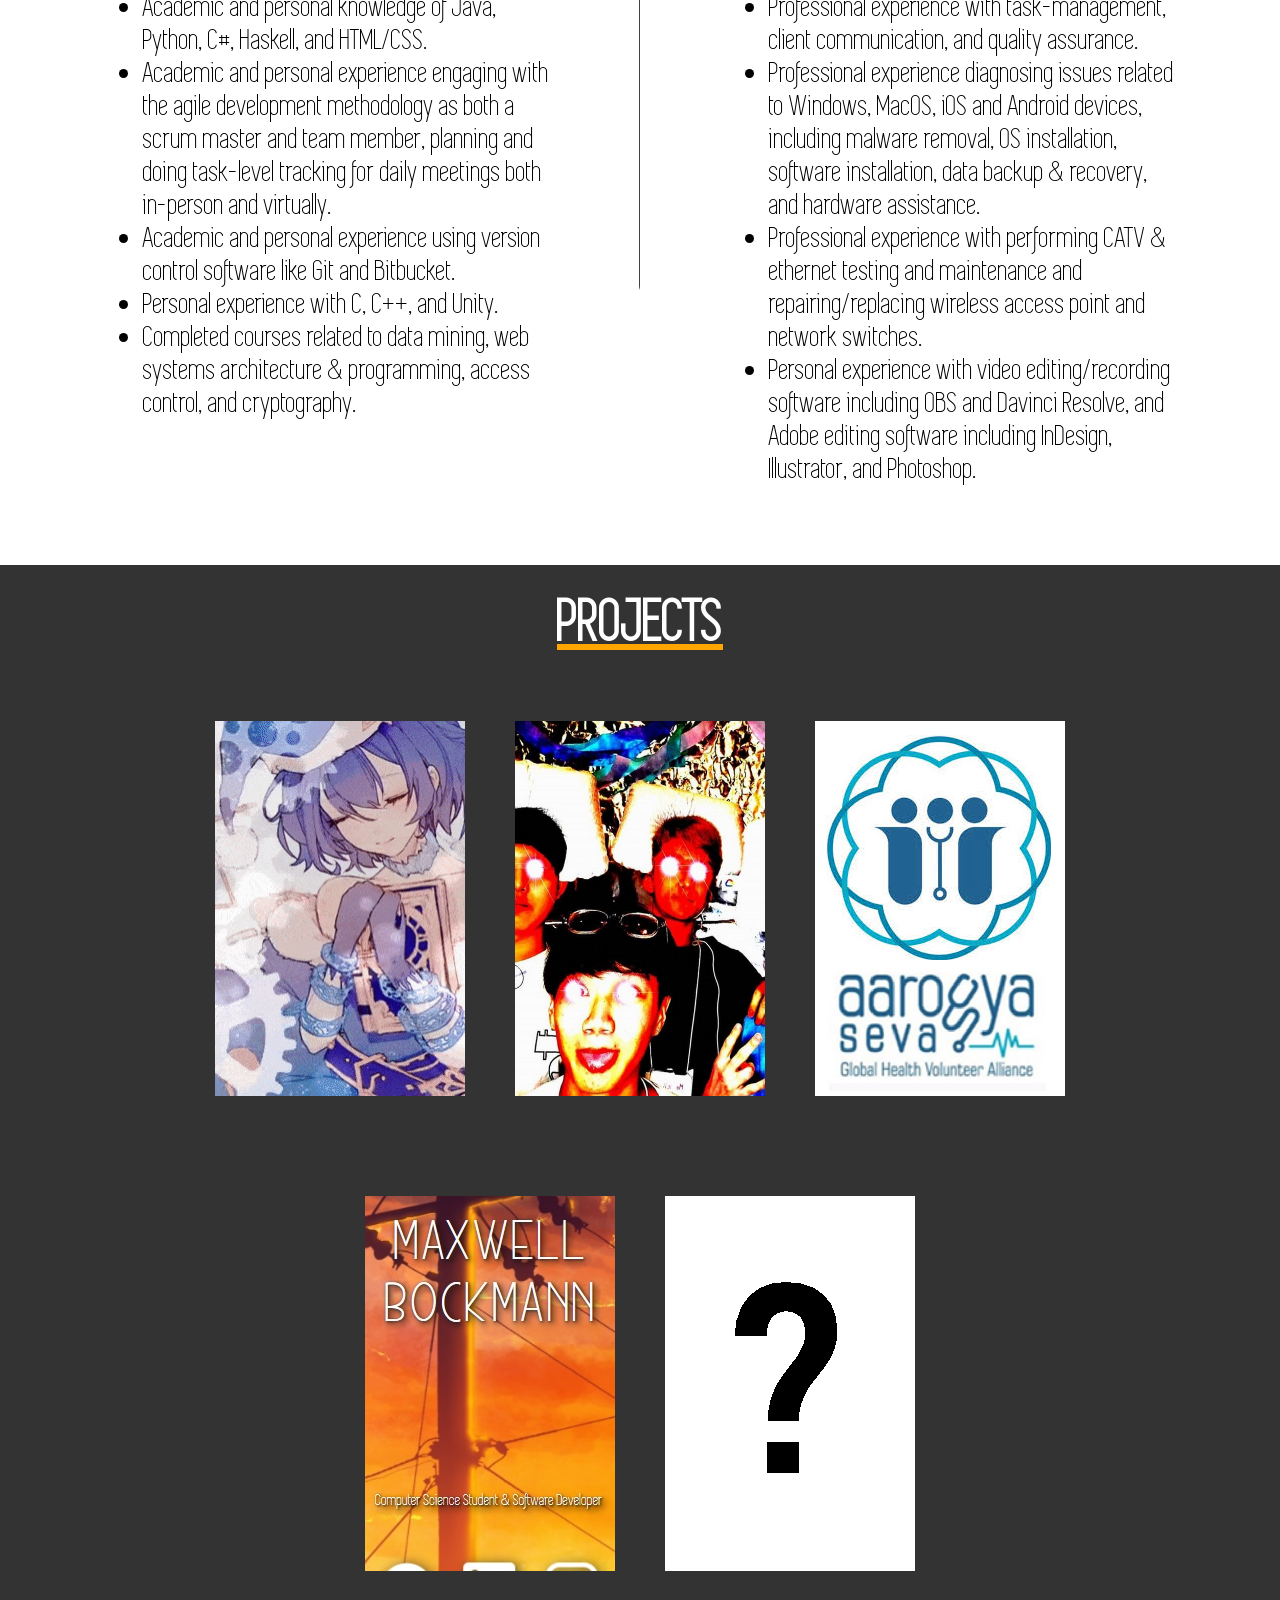
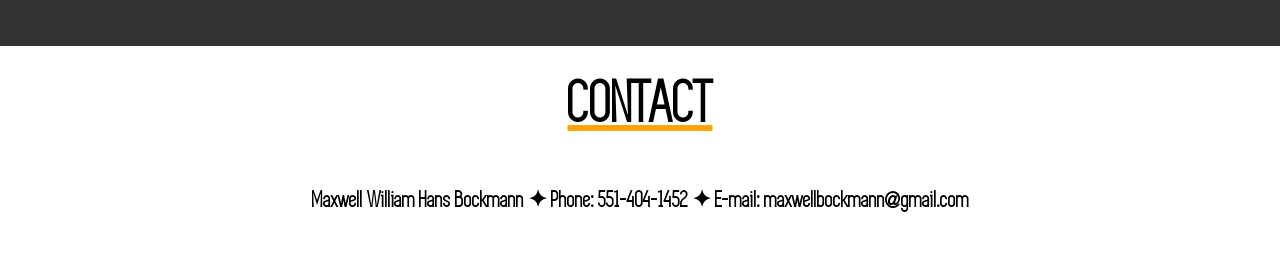
==== commit 1f6fffec: "Add files via upload" ====
--- a/index.html
+++ b/index.html
@@ -4,6 +4,8 @@
 <html>
 <head>
   <link rel="stylesheet" href="style.css">
+  <title>Maxwell Bockmann</title>
+  <link rel="icon" href="Images/icon.png">
 </head>
 <body>
    <div class="topnavbar"> <!-- Navigation bar -->
--- a/style.css
+++ b/style.css
@@ -8,7 +8,7 @@
     src: url("Fonts/simplifica.ttf");
 }
 
-html,body{ margin:0; padding:0; height:100%; width:100%;scroll-behavior: smooth;
+html,body{ margin:0; padding:0; scroll-behavior: smooth;
 }
 h1{
   position: relative;
@@ -54,6 +54,7 @@
  position: fixed;
  top: 0;
  width: 100%;
+ height:auto;
  box-shadow: 0 8px 4px -4px rgba(0,0,0,.2);
  z-index: 500;
 }
@@ -85,29 +86,26 @@
   object-fit: cover;
 }
 .bgcenteredtext {
-  position: absolute;
+  padding-top: 250px;
+  position: relative;
   font-family: Munich Sans;
   font-size: 10vw;
   color: white;
   text-shadow: 1px 1px 1px #000, 3px 3px 5px black;
-  top: 50%;
-  display: block;
-  left: 50%;
-  transform: translate(-50%, -50%);
+  display: block;
   text-align: center;
   animation: reveal 3000ms ease-in-out forwards 200ms,
              glow 2500ms linear infinite 2000ms;
 }
 .bgcenteredsubtext {
-  position: absolute;
+  position: relative;
   font-family: Simplifica;
   font-size: 3vw;
   color: white;
   text-shadow: 1px 1px 1px #000, 3px 3px 5px black;
-  top: 75%;
-  left: 50%;
-  transform: translate(-50%, -50%);
-  text-align: center;
+  display:block;
+  text-align: center;
+  padding-bottom: 25px;
 }
 
 @keyframes reveal {
@@ -125,10 +123,9 @@
 }
 
 .links {
-  position: absolute;
-  top: 85%;
-  left: 50%;
-  transform: translate(-50%, -50%);
+  display:block;
+  text-align: center;
+  position: relative;
   -webkit-filter: drop-shadow(3px 3px 5px #222);
   filter: drop-shadow(3px 3px 5px #222);
 }
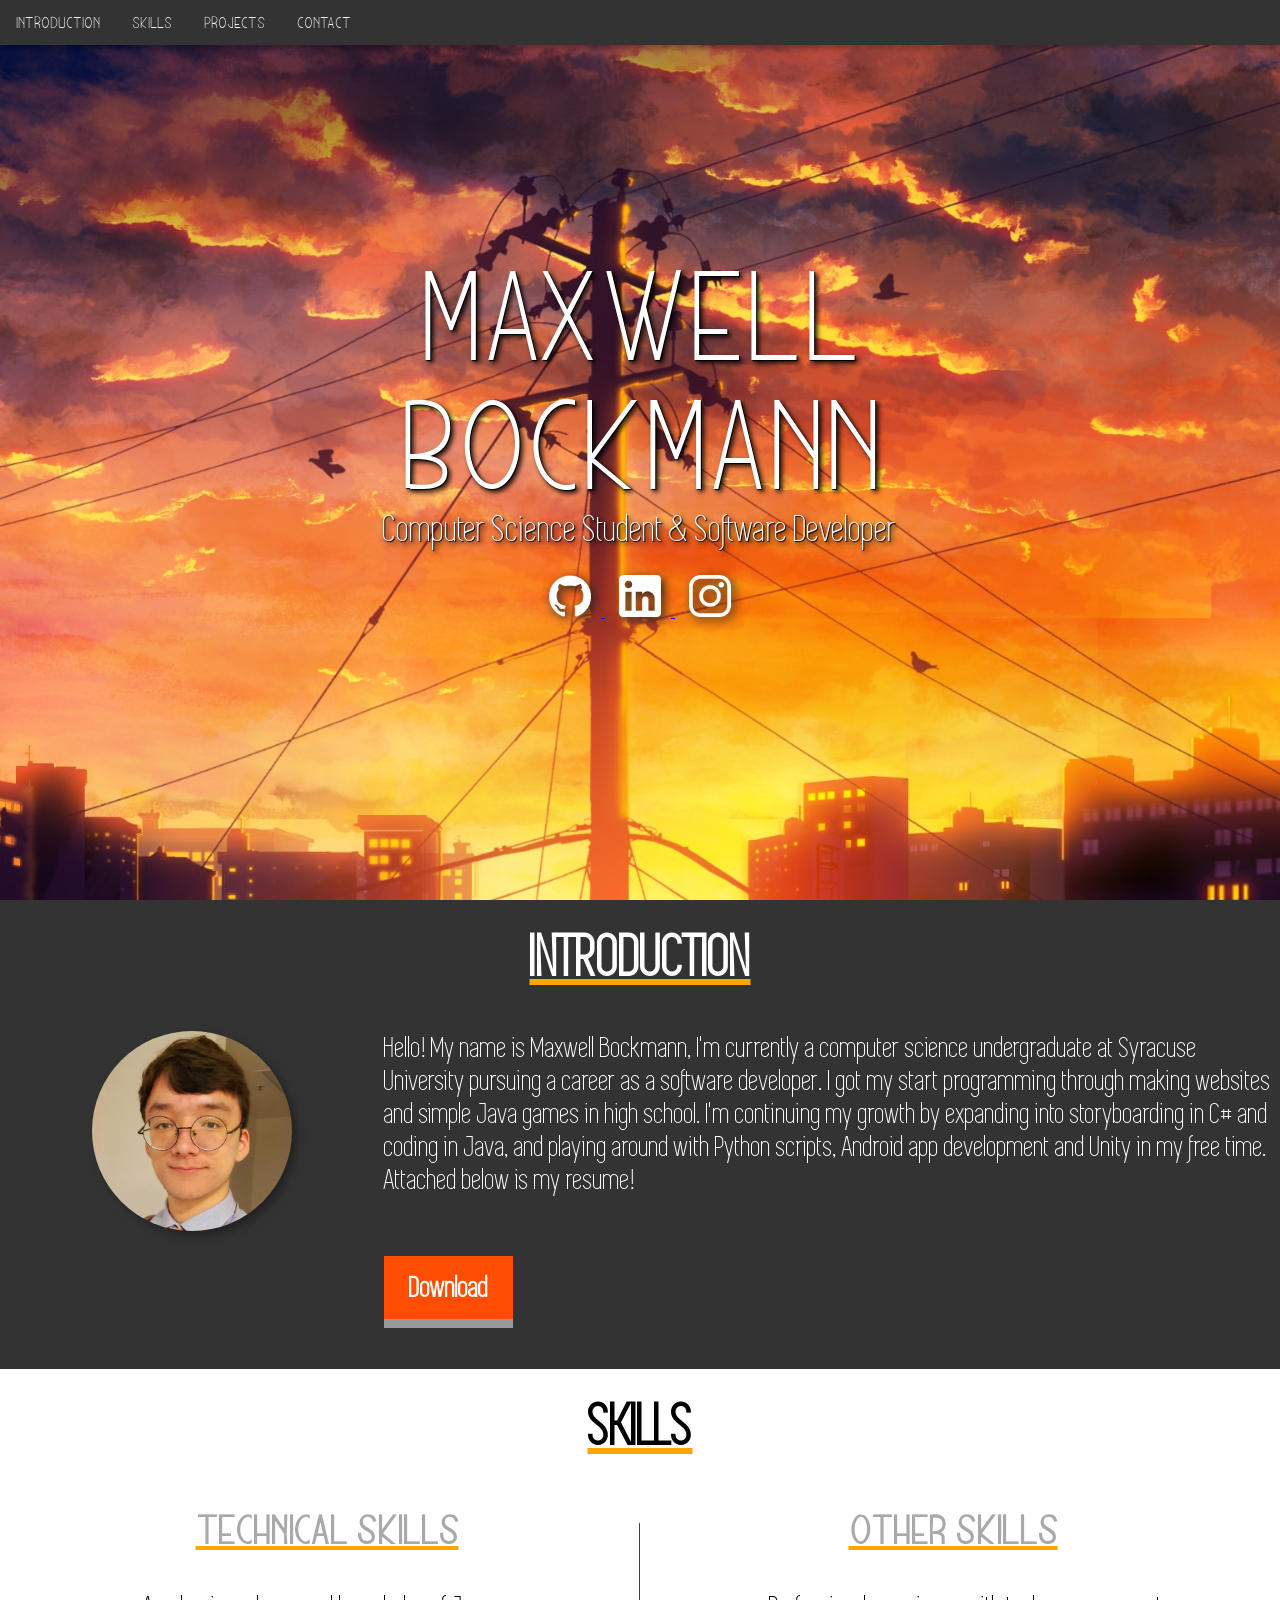
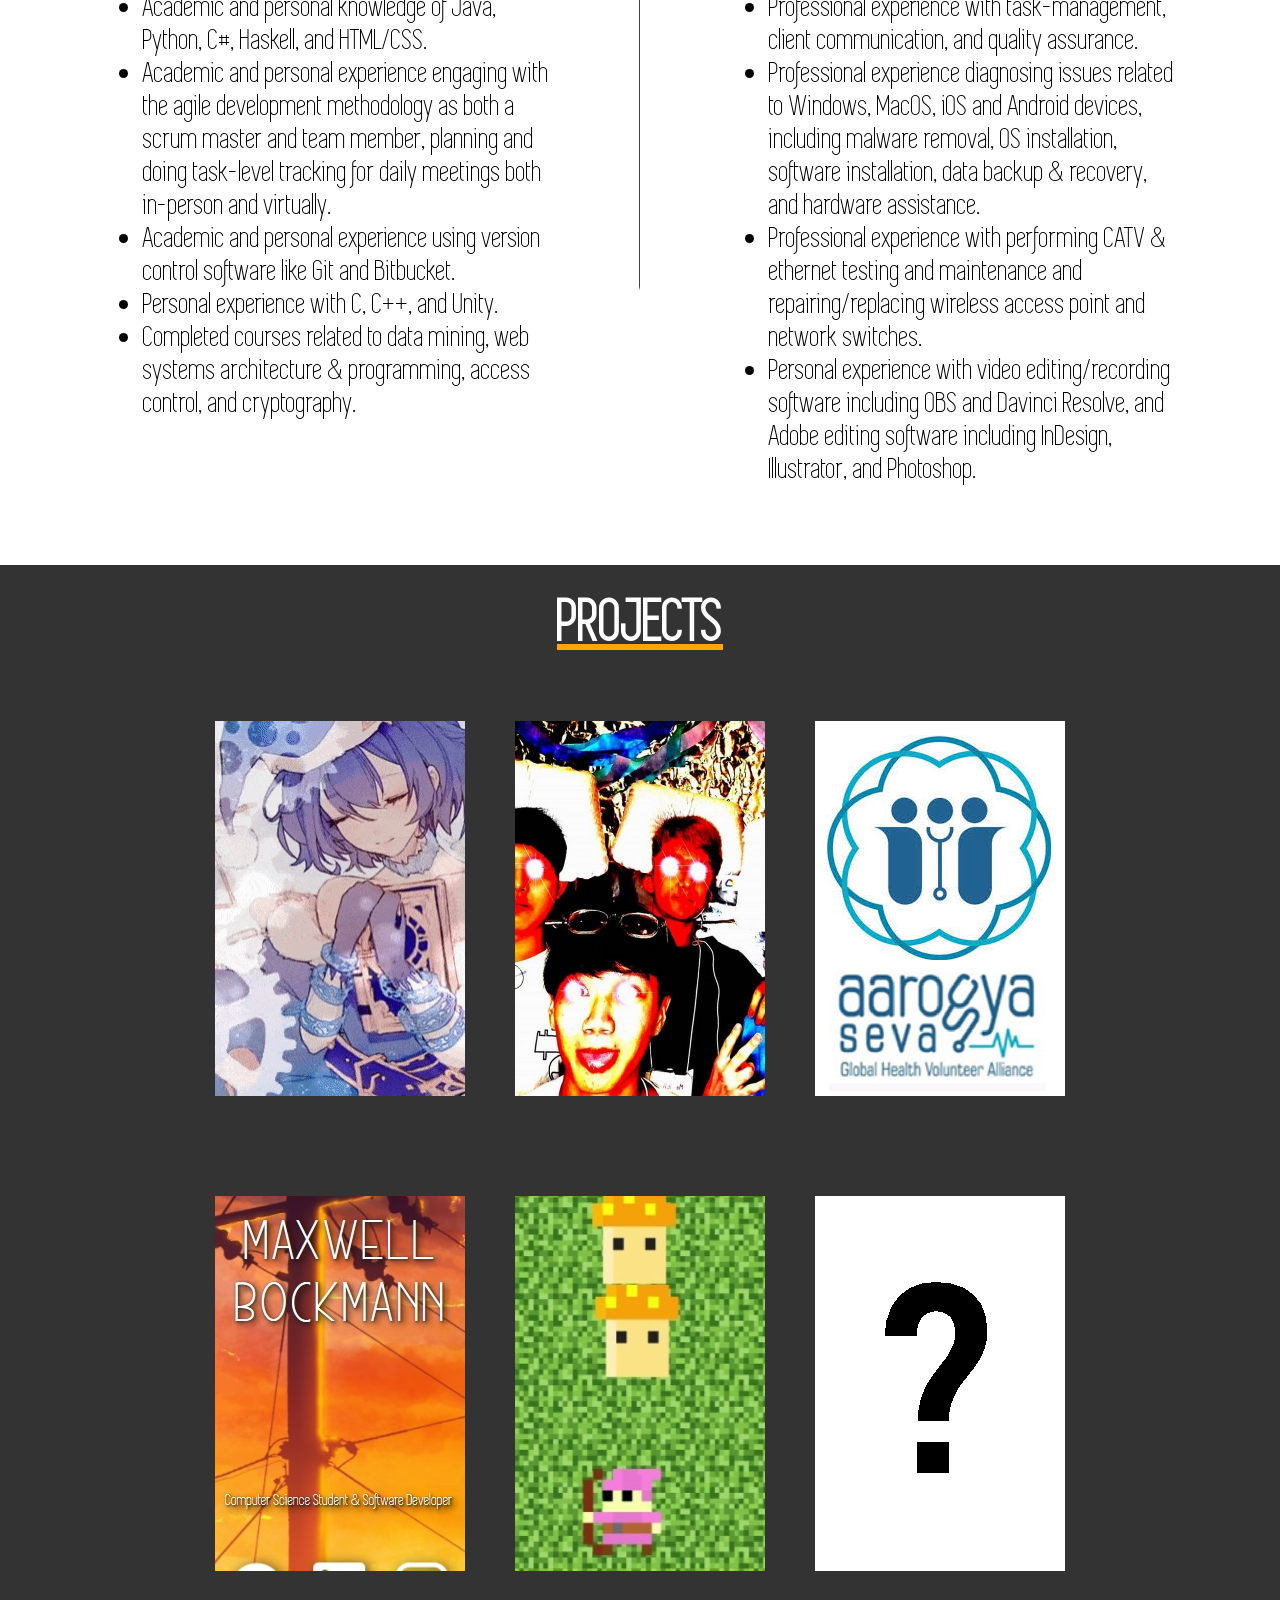
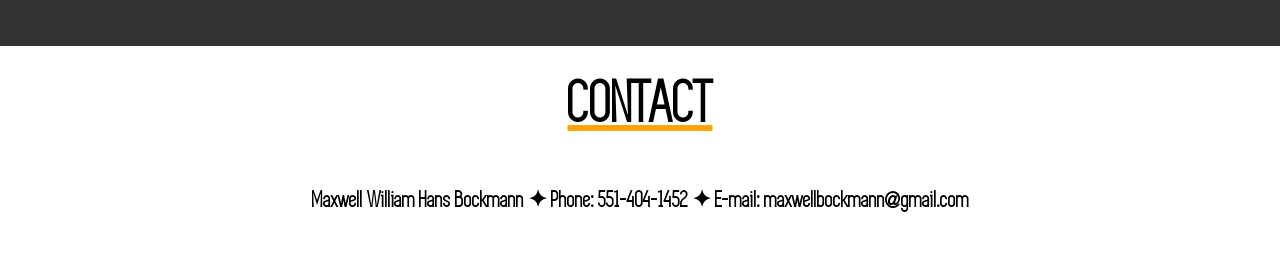
==== commit d5de3182: "Add files via upload Added Mushroom Clapper link" ====
--- a/index.html
+++ b/index.html
@@ -107,6 +107,15 @@
         </div>
       </div>
     </div>
+    <div class="projectsindiv"><img src="Images/clapper.jpg" class="projectsimage">
+      <div class="projectsoverlay">
+        <div class="projectstext">
+          <h1>Mushroom Clapper</h1>
+          This is my first Unity game that's a continuous WIP. Demo on Github!
+          <div class="projectsbuttonwrapper"><button id="projectsbuttons" onclick="location.href='https://github.com/Plaudible/Mushroom-Clapper'" type="button">GitHub</button></div>
+        </div>
+      </div>
+    </div>
     <div class="projectsindiv"><img src="Images/more.png" class="projectsimage">
       <div class="projectsoverlay">
         <div class="projectstext">
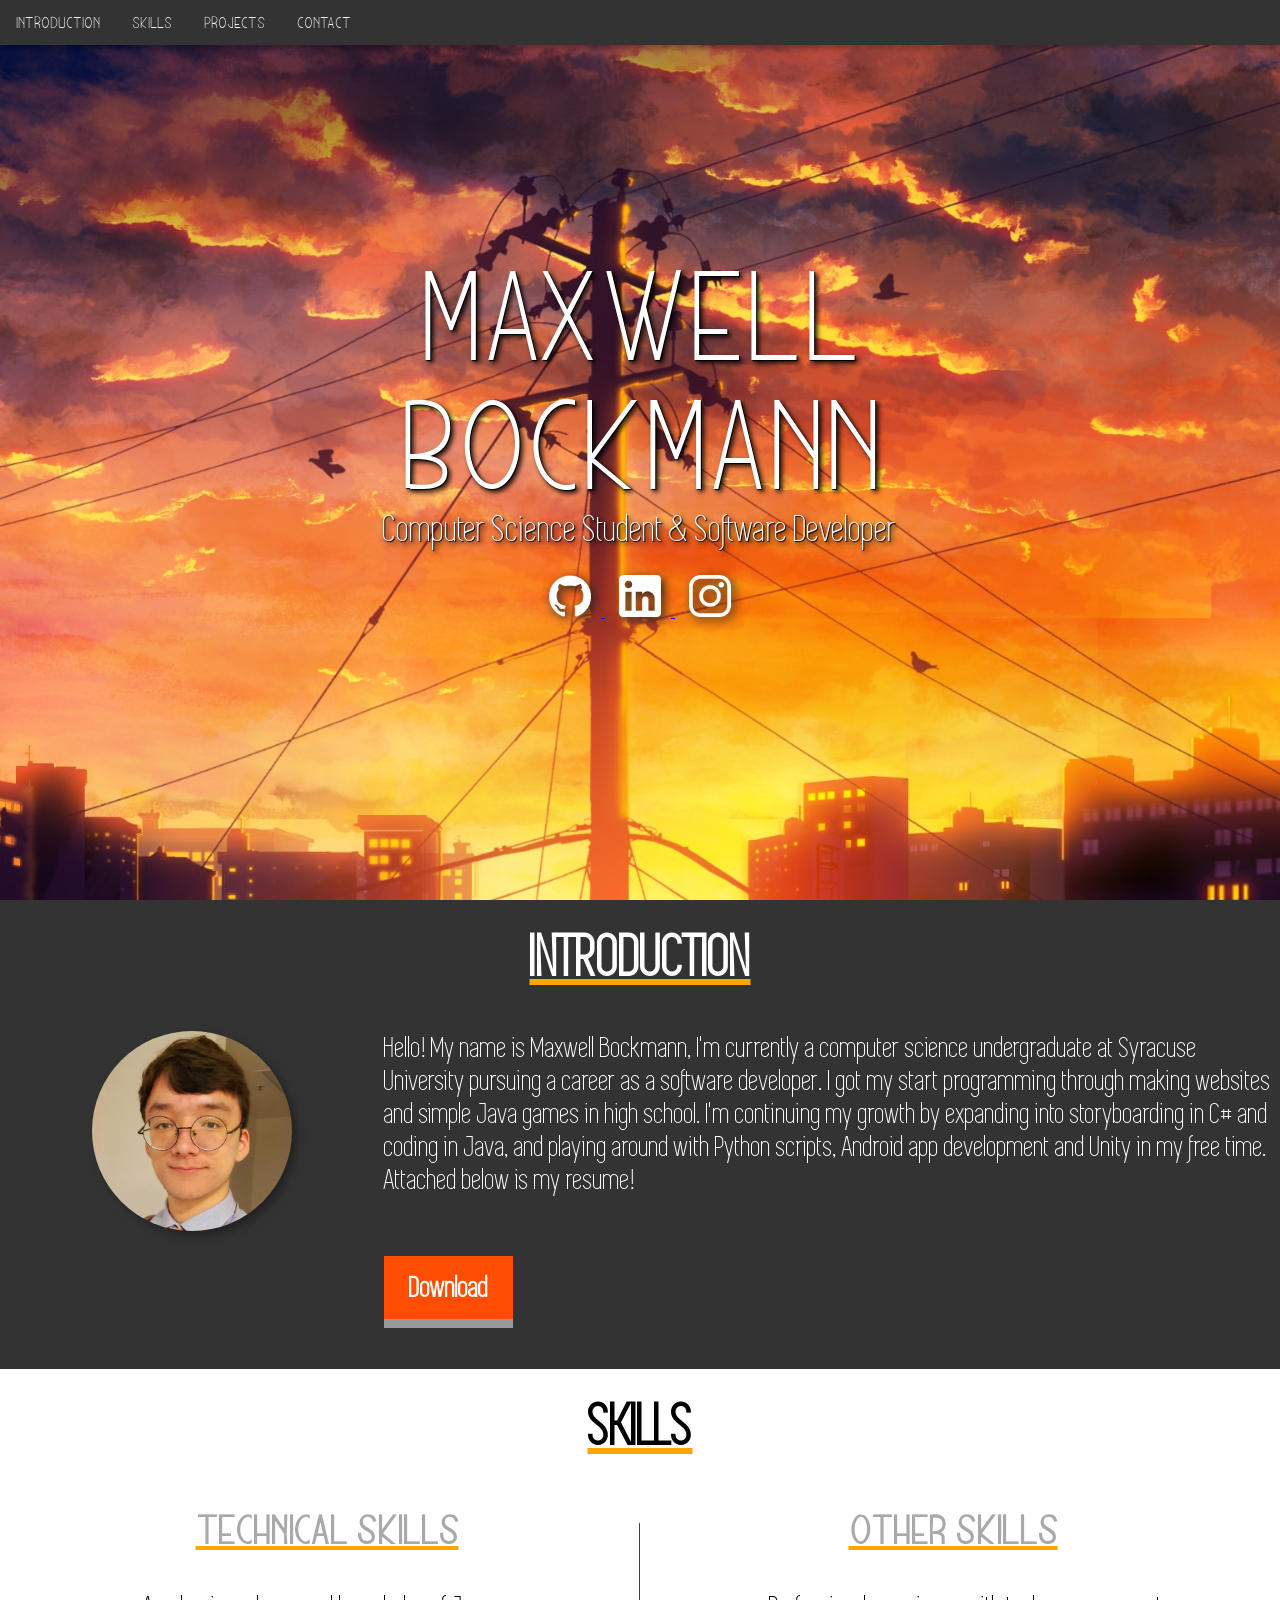
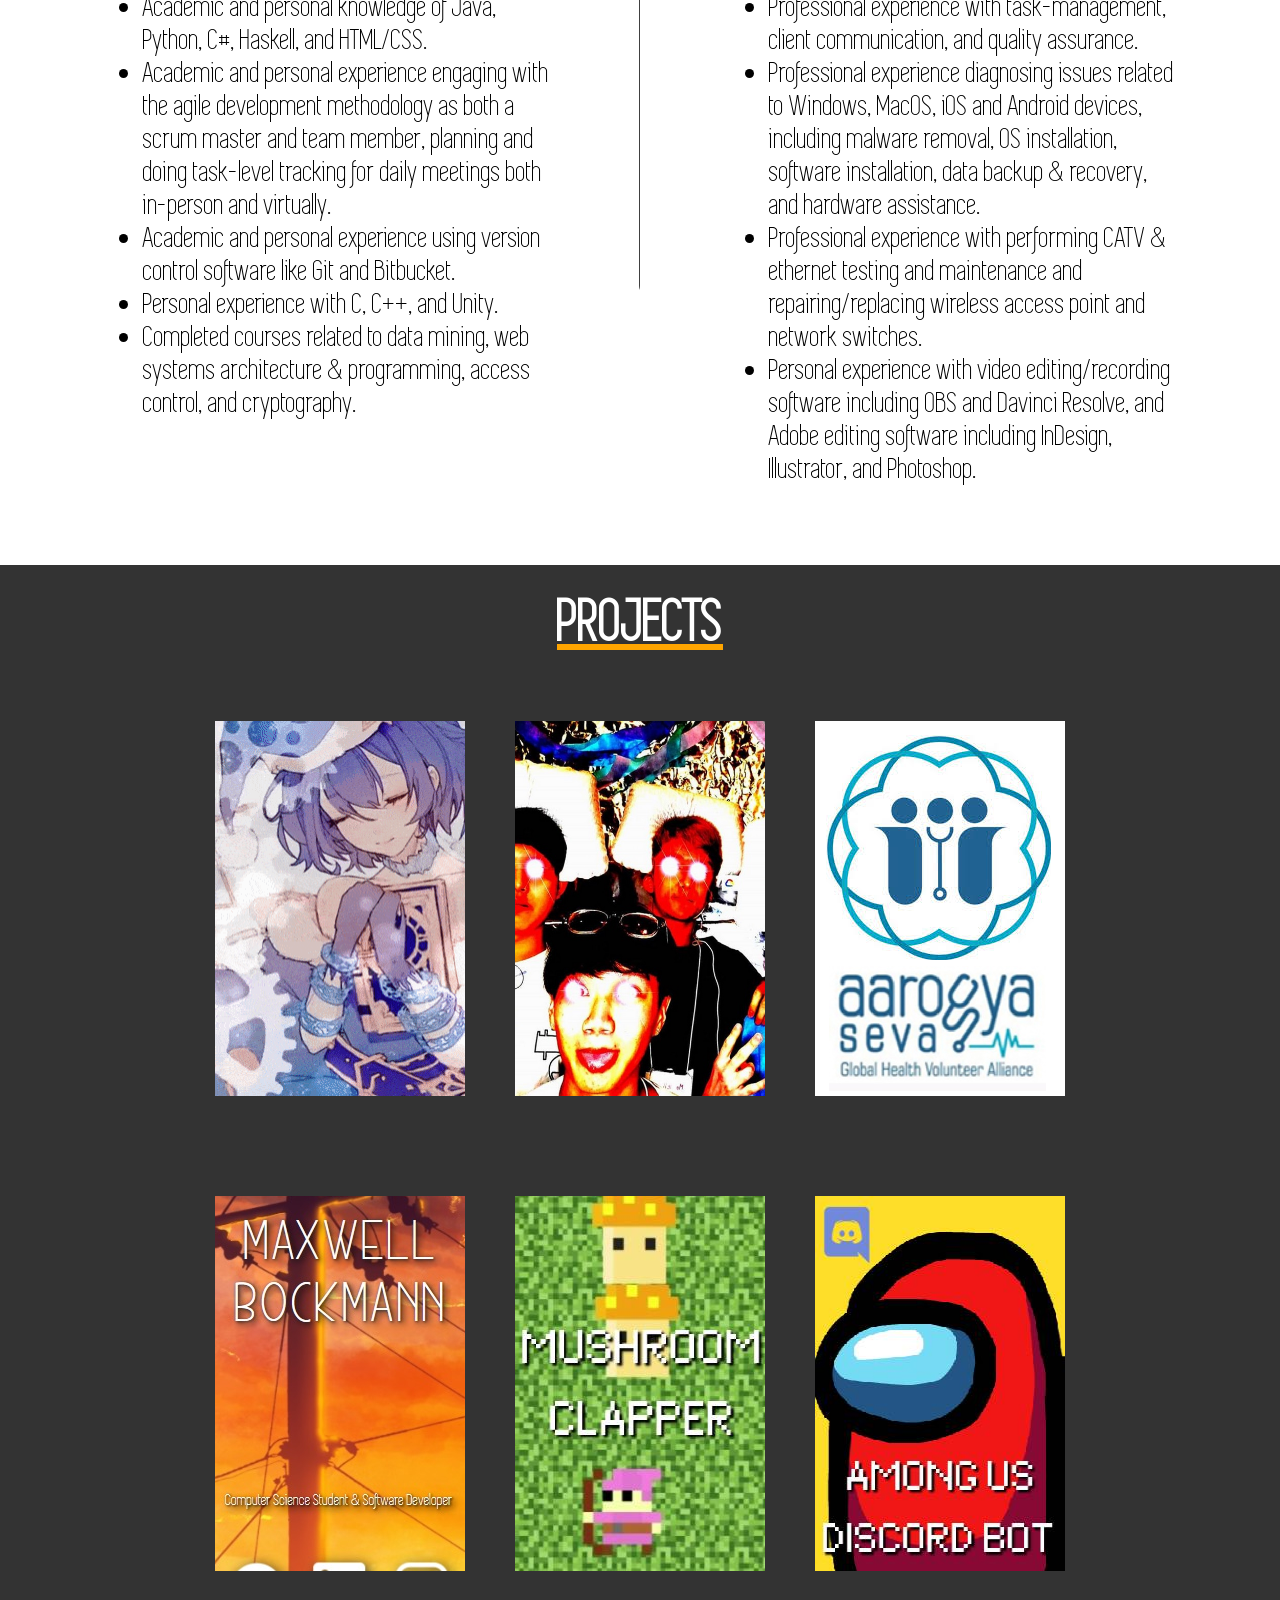
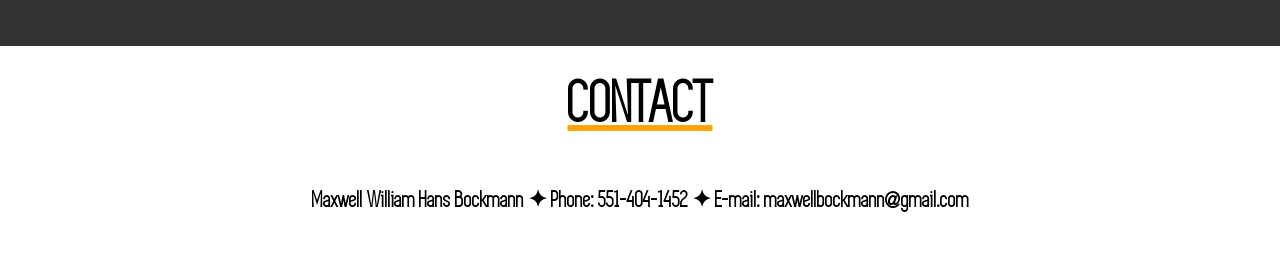
==== commit a8066aff: "Add files via upload added among us bot" ====
--- a/index.html
+++ b/index.html
@@ -116,11 +116,12 @@
         </div>
       </div>
     </div>
-    <div class="projectsindiv"><img src="Images/more.png" class="projectsimage">
+    <div class="projectsindiv"><img src="Images/amongus.jpg" class="projectsimage">
       <div class="projectsoverlay">
         <div class="projectstext">
-          <h1>...</h1>
-          And more to come, very soon!
+          <h1>Among Us Bot</h1>
+          A discord.js bot to facilitate Among Us games.
+          <div class="projectsbuttonwrapper"><button id="projectsbuttons" onclick="location.href='https://github.com/Plaudible/Among-Us-Organizer-Discord-Bot'" type="button">GitHub</button></div>
         </div>
       </div>
     </div>
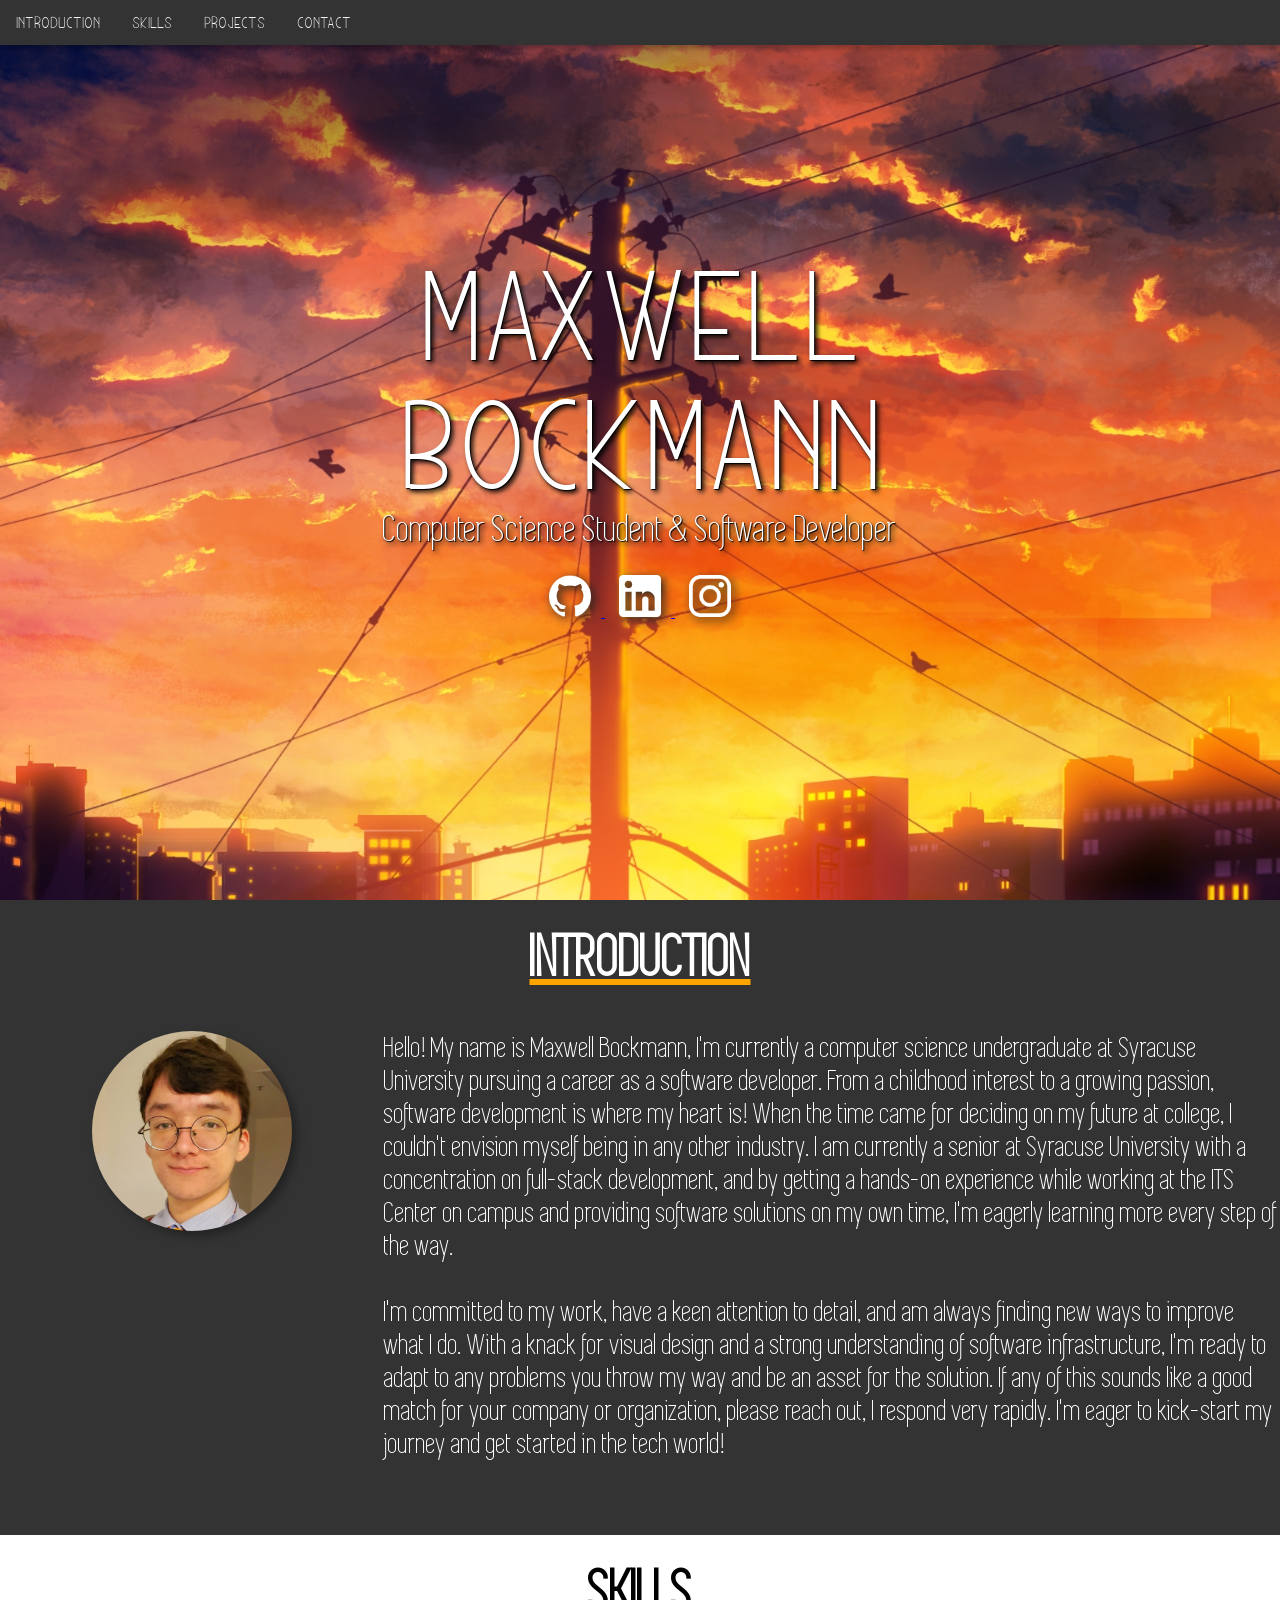
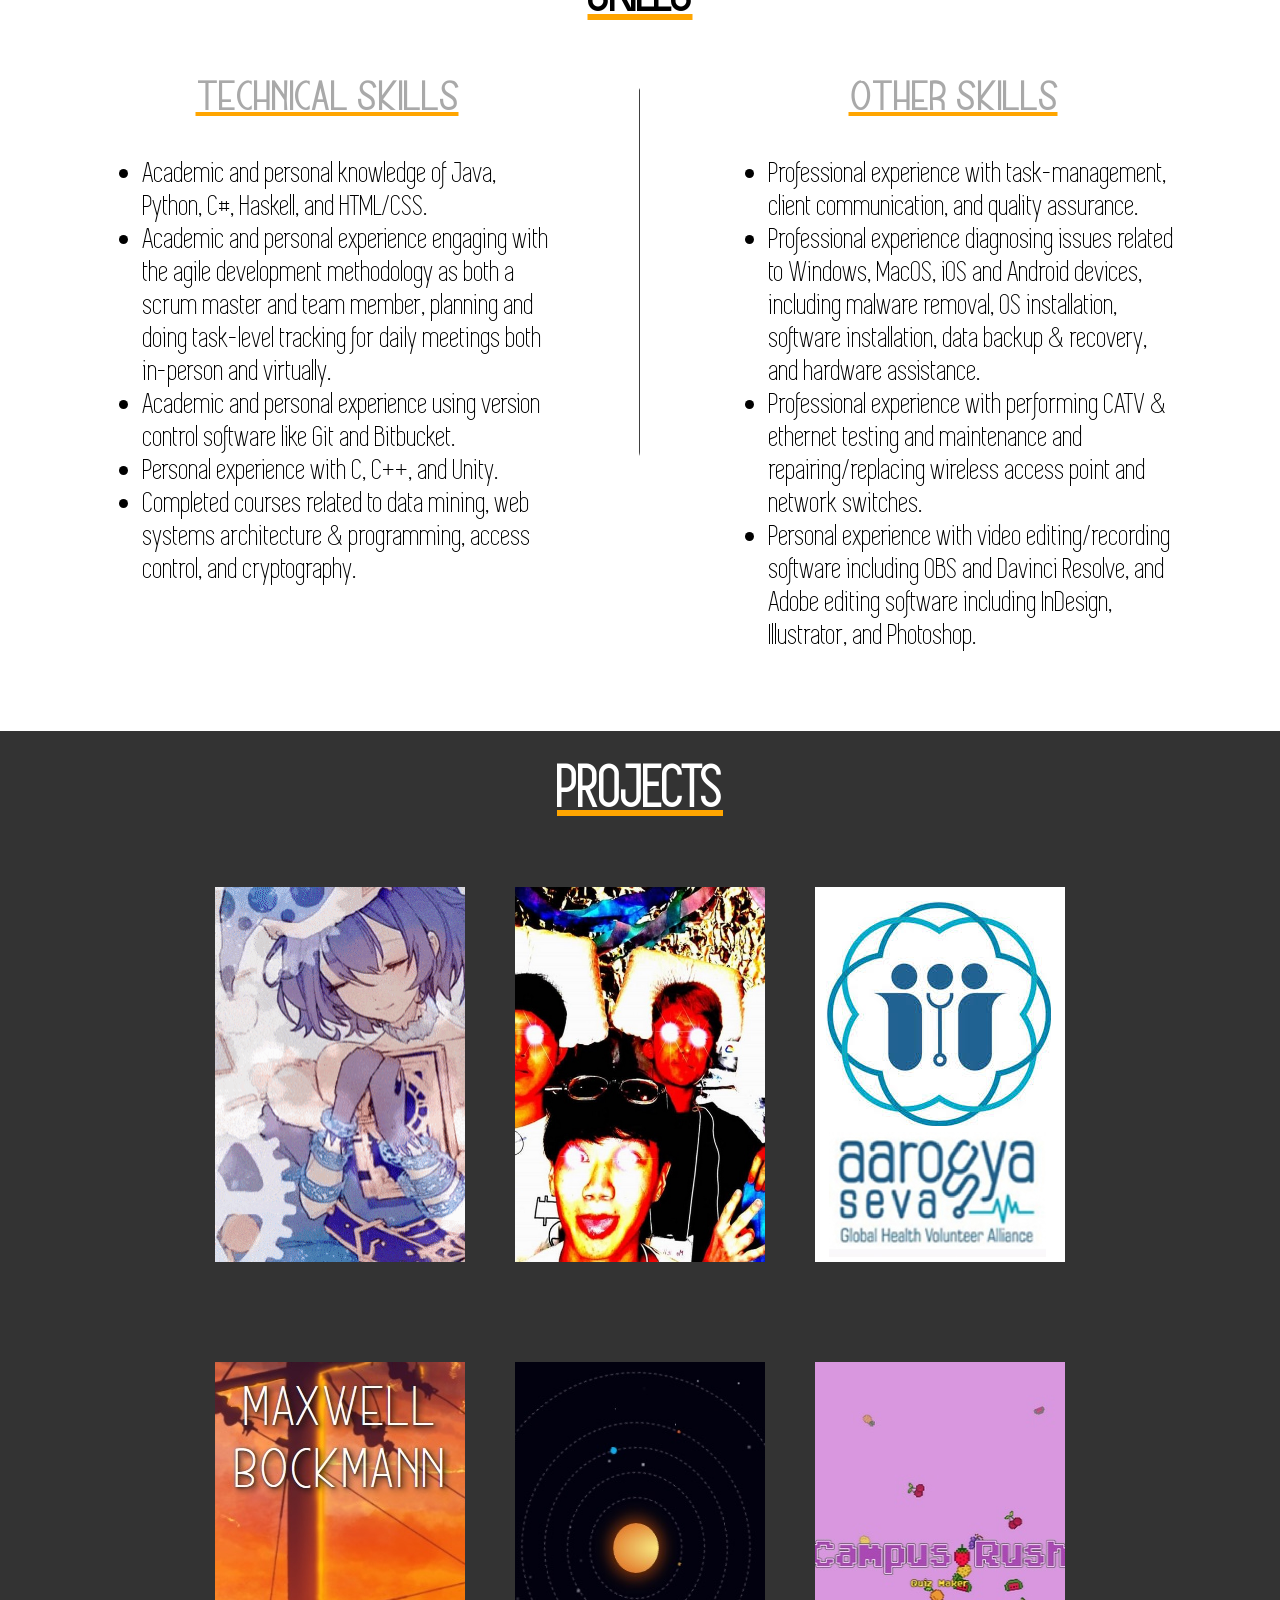
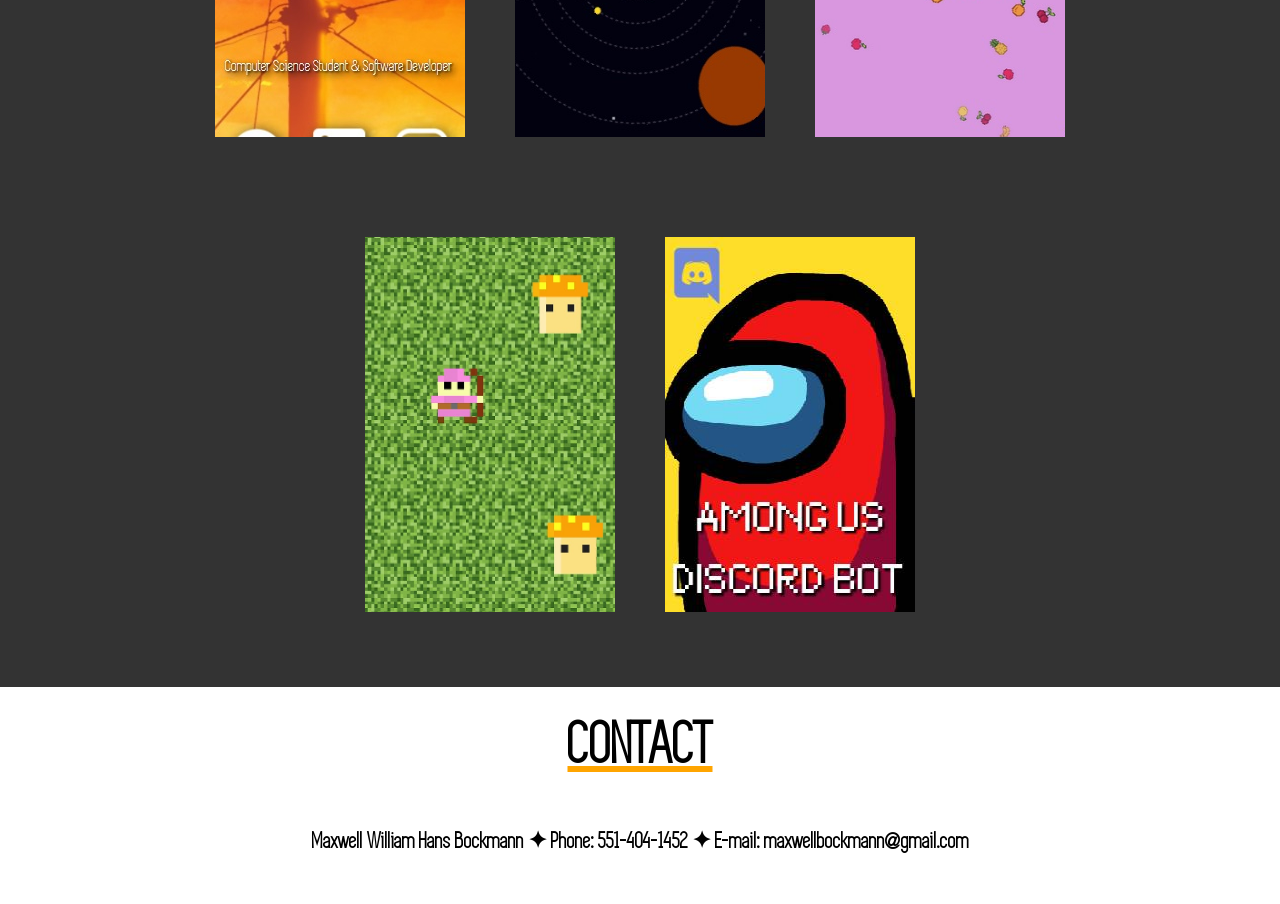
==== commit 08f77940: "New files New projects added" ====
--- a/index.html
+++ b/index.html
@@ -36,9 +36,14 @@
     <div class="introleft"><img src="Images/me.jpg" alt="HTML tutorial" id="intropicture"></div>
     <div class="introright">
       <span class="introbodyformat">Hello! My name is Maxwell Bockmann, I'm currently a computer science undergraduate at Syracuse University pursuing a career as a software developer.
-      I got my start programming through making websites and simple Java games in high school. I'm continuing my growth by expanding into storyboarding in C# and coding in Java, and playing around with Python scripts, Android app development and Unity in my free time. Attached below is my resume!</span>
+        From a childhood interest to a growing passion, software development is where my heart is! When the time came for deciding on my future at college, I couldn't envision myself being in any other industry. I am currently a senior at Syracuse University with a concentration on full-stack development, and by getting a hands-on experience while working at the ITS Center on campus and providing software solutions on my own time, I'm eagerly learning more every step of the way. 
+      </span>
+      <span class="introbodyformat"><br /><br />
+        I'm committed to my work, have a keen attention to detail, and am always finding new ways to improve what I do. With a knack for visual design and a strong understanding of software infrastructure, I'm ready to adapt to any problems you throw my way and be an asset for the solution.
+        
+        If any of this sounds like a good match for your company or organization, please reach out, I respond very rapidly. I'm eager to kick-start my journey and get started in the tech world!
+      </span>
     </div>
-    <div class ="introbutton"><button type="button" onclick="window.open('Files/resume.pdf')"id="introbutton">Download</button></div>
   </div>
   <div class="skills" id = "skills">
     <h2>SKILLS</h2>
@@ -107,6 +112,26 @@
         </div>
       </div>
     </div>
+    <div class="projectsindiv"><img src="Images/solarpanel.jpg" class="projectsimage">
+      <div class="projectsoverlay">
+        <div class="projectstext">
+          <h1>SolarPanel</h1>
+          A website to demo the orbits of planets in real-time and provide facts about our solar sytem.
+          <div class="projectsbuttonwrapper"><button id="projectsbuttons" onclick="location.href='https://www.luciochen.com/solarpanel/'" type="button">Link</button></div>
+        </div>
+      </div>
+    </div>
+    <div class="projectsindiv"><img src="Images/campusrush.jpg" class="projectsimage">
+      <div class="projectsoverlay">
+        <div class="projectstext">
+          <h1>Campus Rush</h1>
+          A trivia  web-app to quiz your knowledge on assorted facts.
+          <div class="projectsbuttonwrapper"><button id="projectsbuttons" onclick="location.href='https://github.com/Plaudible/campus-rush'" type="button">GitHub</button></div>
+        </div>
+      </div>
+    </div>
+  </div>
+  <div class="projectswrapper">
     <div class="projectsindiv"><img src="Images/clapper.jpg" class="projectsimage">
       <div class="projectsoverlay">
         <div class="projectstext">
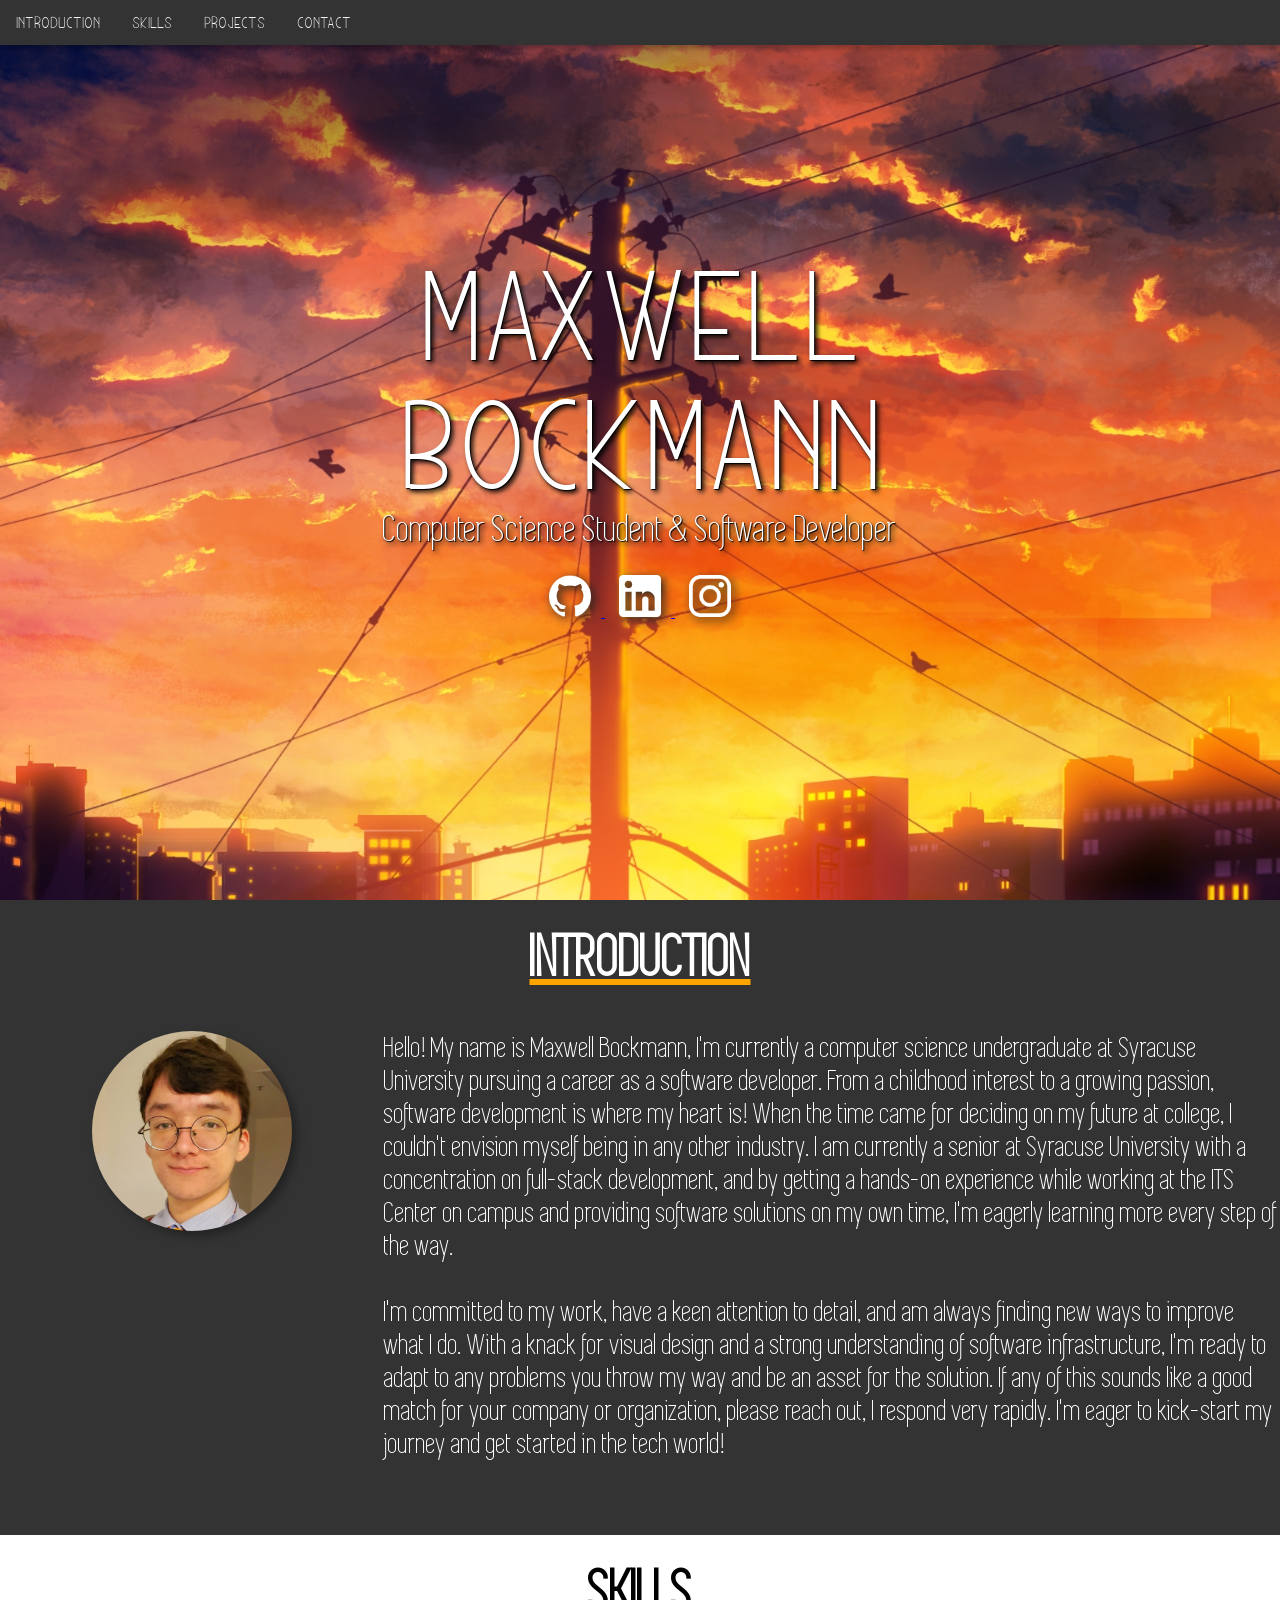
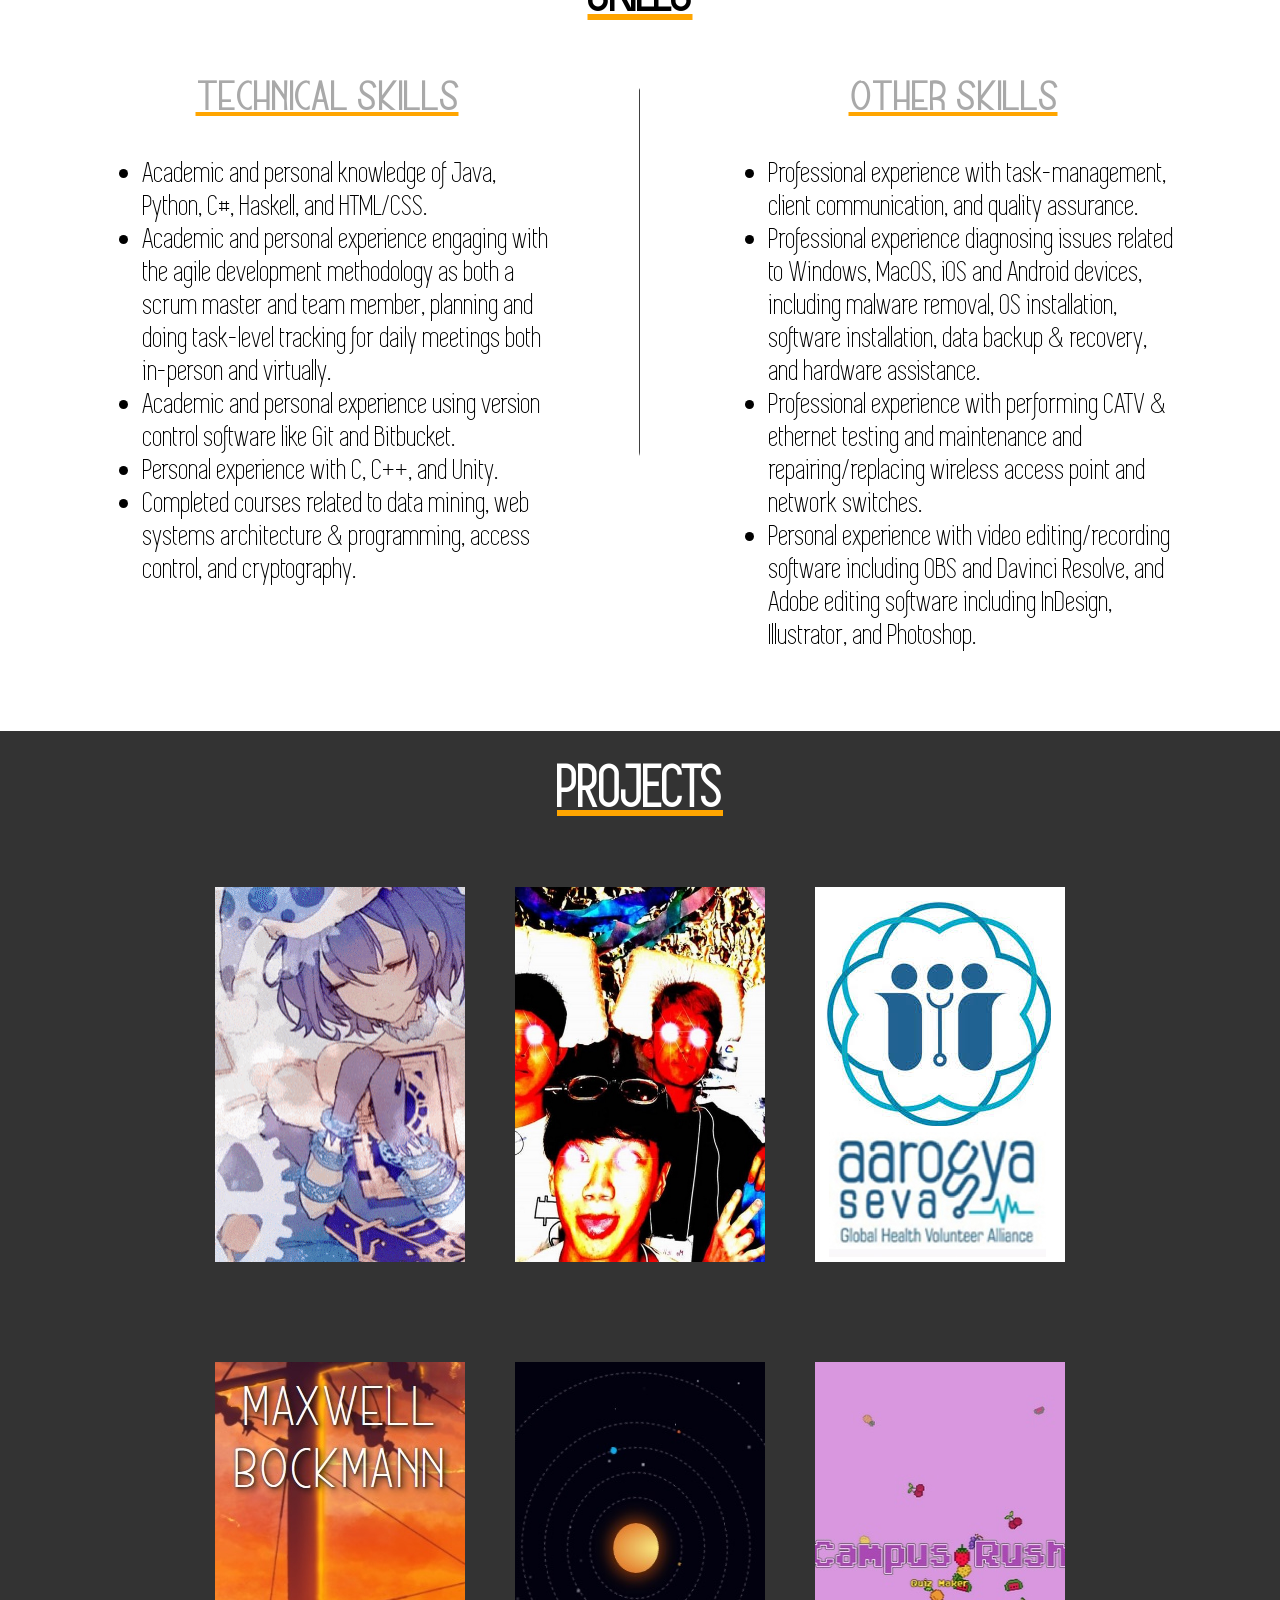
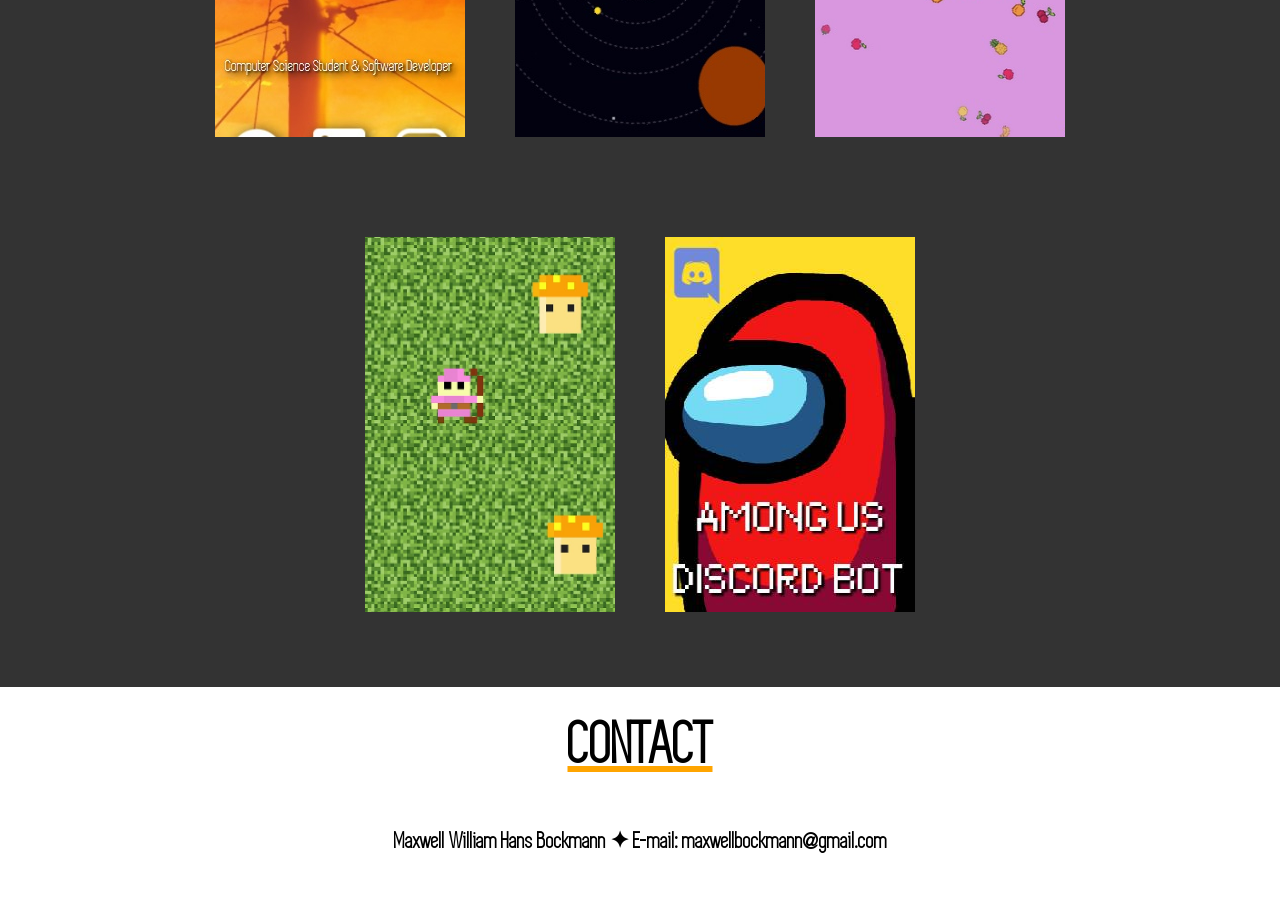
==== commit 561501bd: "Update index.html" ====
--- a/index.html
+++ b/index.html
@@ -155,7 +155,7 @@
      <h2>CONTACT</h2>
   </div>
   <div class="contactwrapper">
-    <div class="contacttext">Maxwell William Hans Bockmann ✦ Phone: 551-404-1452 ✦ E-mail: maxwellbockmann@gmail.com</div>
+    <div class="contacttext">Maxwell William Hans Bockmann ✦ E-mail: maxwellbockmann@gmail.com</div>
   </div>
 </body>
 </html>
